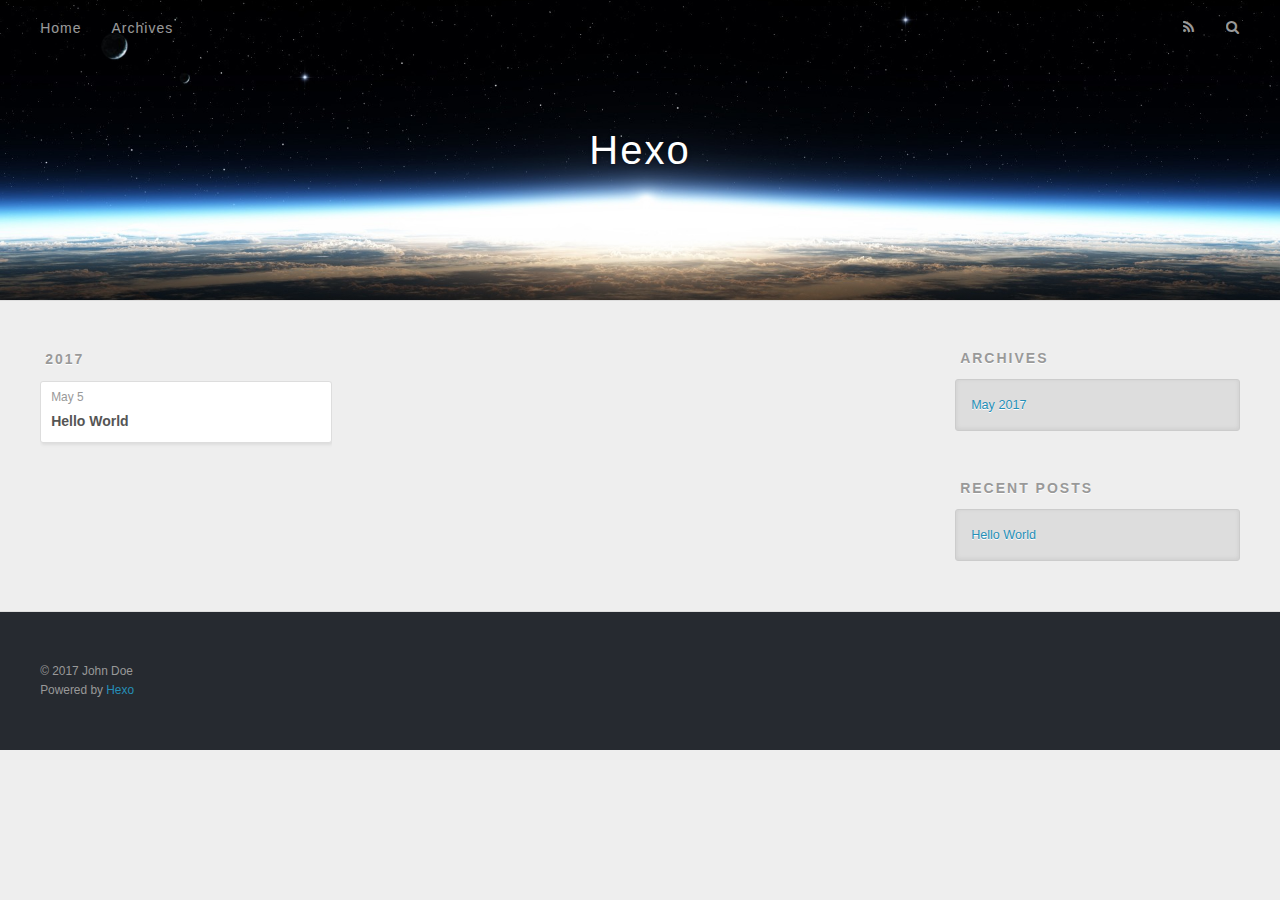
==== archives/index.html @ 01ec0626 "Site updated: 2017-05-05 10:59:33" ====
<!DOCTYPE html>
<html>
<head>
  <meta charset="utf-8">
  
  <title>Archives | Hexo</title>
  <meta name="viewport" content="width=device-width, initial-scale=1, maximum-scale=1">
  <meta property="og:type" content="website">
<meta property="og:title" content="Hexo">
<meta property="og:url" content="http://yoursite.com/archives/index.html">
<meta property="og:site_name" content="Hexo">
<meta name="twitter:card" content="summary">
<meta name="twitter:title" content="Hexo">
  
    <link rel="alternate" href="/atom.xml" title="Hexo" type="application/atom+xml">
  
  
    <link rel="icon" href="/favicon.png">
  
  
    <link href="//fonts.googleapis.com/css?family=Source+Code+Pro" rel="stylesheet" type="text/css">
  
  <link rel="stylesheet" href="/css/style.css">
  

</head>

<body>
  <div id="container">
    <div id="wrap">
      <header id="header">
  <div id="banner"></div>
  <div id="header-outer" class="outer">
    <div id="header-title" class="inner">
      <h1 id="logo-wrap">
        <a href="/" id="logo">Hexo</a>
      </h1>
      
    </div>
    <div id="header-inner" class="inner">
      <nav id="main-nav">
        <a id="main-nav-toggle" class="nav-icon"></a>
        
          <a class="main-nav-link" href="/">Home</a>
        
          <a class="main-nav-link" href="/archives">Archives</a>
        
      </nav>
      <nav id="sub-nav">
        
          <a id="nav-rss-link" class="nav-icon" href="/atom.xml" title="RSS Feed"></a>
        
        <a id="nav-search-btn" class="nav-icon" title="Search"></a>
      </nav>
      <div id="search-form-wrap">
        <form action="//google.com/search" method="get" accept-charset="UTF-8" class="search-form"><input type="search" name="q" class="search-form-input" placeholder="Search"><button type="submit" class="search-form-submit">&#xF002;</button><input type="hidden" name="sitesearch" value="http://yoursite.com"></form>
      </div>
    </div>
  </div>
</header>
      <div class="outer">
        <section id="main">
  
  
    
    
      
      
      <section class="archives-wrap">
        <div class="archive-year-wrap">
          <a href="/archives/2017" class="archive-year">2017</a>
        </div>
        <div class="archives">
    
    <article class="archive-article archive-type-post">
  <div class="archive-article-inner">
    <header class="archive-article-header">
      <a href="/2017/05/05/hello-world/" class="archive-article-date">
  <time datetime="2017-05-05T02:24:03.455Z" itemprop="datePublished">May 5</time>
</a>
      
  
    <h1 itemprop="name">
      <a class="archive-article-title" href="/2017/05/05/hello-world/">Hello World</a>
    </h1>
  

    </header>
  </div>
</article>
  
  
    </div></section>
  

</section>
        
          <aside id="sidebar">
  
    

  
    

  
    
  
    
  <div class="widget-wrap">
    <h3 class="widget-title">Archives</h3>
    <div class="widget">
      <ul class="archive-list"><li class="archive-list-item"><a class="archive-list-link" href="/archives/2017/05/">May 2017</a></li></ul>
    </div>
  </div>


  
    
  <div class="widget-wrap">
    <h3 class="widget-title">Recent Posts</h3>
    <div class="widget">
      <ul>
        
          <li>
            <a href="/2017/05/05/hello-world/">Hello World</a>
          </li>
        
      </ul>
    </div>
  </div>

  
</aside>
        
      </div>
      <footer id="footer">
  
  <div class="outer">
    <div id="footer-info" class="inner">
      &copy; 2017 John Doe<br>
      Powered by <a href="http://hexo.io/" target="_blank">Hexo</a>
    </div>
  </div>
</footer>
    </div>
    <nav id="mobile-nav">
  
    <a href="/" class="mobile-nav-link">Home</a>
  
    <a href="/archives" class="mobile-nav-link">Archives</a>
  
</nav>
    

<script src="//ajax.googleapis.com/ajax/libs/jquery/2.0.3/jquery.min.js"></script>


  <link rel="stylesheet" href="/fancybox/jquery.fancybox.css">
  <script src="/fancybox/jquery.fancybox.pack.js"></script>


<script src="/js/script.js"></script>

  </div>
</body>
</html>
---- css/style.css ----
body {
  width: 100%;
}
body:before,
body:after {
  content: "";
  display: table;
}
body:after {
  clear: both;
}
html,
body,
div,
span,
applet,
object,
iframe,
h1,
h2,
h3,
h4,
h5,
h6,
p,
blockquote,
pre,
a,
abbr,
acronym,
address,
big,
cite,
code,
del,
dfn,
em,
img,
ins,
kbd,
q,
s,
samp,
small,
strike,
strong,
sub,
sup,
tt,
var,
dl,
dt,
dd,
ol,
ul,
li,
fieldset,
form,
label,
legend,
table,
caption,
tbody,
tfoot,
thead,
tr,
th,
td {
  margin: 0;
  padding: 0;
  border: 0;
  outline: 0;
  font-weight: inherit;
  font-style: inherit;
  font-family: inherit;
  font-size: 100%;
  vertical-align: baseline;
}
body {
  line-height: 1;
  color: #000;
  background: #fff;
}
ol,
ul {
  list-style: none;
}
table {
  border-collapse: separate;
  border-spacing: 0;
  vertical-align: middle;
}
caption,
th,
td {
  text-align: left;
  font-weight: normal;
  vertical-align: middle;
}
a img {
  border: none;
}
input,
button {
  margin: 0;
  padding: 0;
}
input::-moz-focus-inner,
button::-moz-focus-inner {
  border: 0;
  padding: 0;
}
@font-face {
  font-family: FontAwesome;
  font-style: normal;
  font-weight: normal;
  src: url("fonts/fontawesome-webfont.eot?v=#4.0.3");
  src: url("fonts/fontawesome-webfont.eot?#iefix&v=#4.0.3") format("embedded-opentype"), url("fonts/fontawesome-webfont.woff?v=#4.0.3") format("woff"), url("fonts/fontawesome-webfont.ttf?v=#4.0.3") format("truetype"), url("fonts/fontawesome-webfont.svg#fontawesomeregular?v=#4.0.3") format("svg");
}
html,
body,
#container {
  height: 100%;
}
body {
  background: #eee;
  font: 14px "Helvetica Neue", Helvetica, Arial, sans-serif;
  -webkit-text-size-adjust: 100%;
}
.outer {
  max-width: 1220px;
  margin: 0 auto;
  padding: 0 20px;
}
.outer:before,
.outer:after {
  content: "";
  display: table;
}
.outer:after {
  clear: both;
}
.inner {
  display: inline;
  float: left;
  width: 98.33333333333333%;
  margin: 0 0.833333333333333%;
}
.left,
.alignleft {
  float: left;
}
.right,
.alignright {
  float: right;
}
.clear {
  clear: both;
}
#container {
  position: relative;
}
.mobile-nav-on {
  overflow: hidden;
}
#wrap {
  height: 100%;
  width: 100%;
  position: absolute;
  top: 0;
  left: 0;
  -webkit-transition: 0.2s ease-out;
  -moz-transition: 0.2s ease-out;
  -ms-transition: 0.2s ease-out;
  transition: 0.2s ease-out;
  z-index: 1;
  background: #eee;
}
.mobile-nav-on #wrap {
  left: 280px;
}
@media screen and (min-width: 768px) {
  #main {
    display: inline;
    float: left;
    width: 73.33333333333333%;
    margin: 0 0.833333333333333%;
  }
}
.article-date,
.article-category-link,
.archive-year,
.widget-title {
  text-decoration: none;
  text-transform: uppercase;
  letter-spacing: 2px;
  color: #999;
  margin-bottom: 1em;
  margin-left: 5px;
  line-height: 1em;
  text-shadow: 0 1px #fff;
  font-weight: bold;
}
.article-inner,
.archive-article-inner {
  background: #fff;
  -webkit-box-shadow: 1px 2px 3px #ddd;
  box-shadow: 1px 2px 3px #ddd;
  border: 1px solid #ddd;
  border-radius: 3px;
}
.article-entry h1,
.widget h1 {
  font-size: 2em;
}
.article-entry h2,
.widget h2 {
  font-size: 1.5em;
}
.article-entry h3,
.widget h3 {
  font-size: 1.3em;
}
.article-entry h4,
.widget h4 {
  font-size: 1.2em;
}
.article-entry h5,
.widget h5 {
  font-size: 1em;
}
.article-entry h6,
.widget h6 {
  font-size: 1em;
  color: #999;
}
.article-entry hr,
.widget hr {
  border: 1px dashed #ddd;
}
.article-entry strong,
.widget strong {
  font-weight: bold;
}
.article-entry em,
.widget em,
.article-entry cite,
.widget cite {
  font-style: italic;
}
.article-entry sup,
.widget sup,
.article-entry sub,
.widget sub {
  font-size: 0.75em;
  line-height: 0;
  position: relative;
  vertical-align: baseline;
}
.article-entry sup,
.widget sup {
  top: -0.5em;
}
.article-entry sub,
.widget sub {
  bottom: -0.2em;
}
.article-entry small,
.widget small {
  font-size: 0.85em;
}
.article-entry acronym,
.widget acronym,
.article-entry abbr,
.widget abbr {
  border-bottom: 1px dotted;
}
.article-entry ul,
.widget ul,
.article-entry ol,
.widget ol,
.article-entry dl,
.widget dl {
  margin: 0 20px;
  line-height: 1.6em;
}
.article-entry ul ul,
.widget ul ul,
.article-entry ol ul,
.widget ol ul,
.article-entry ul ol,
.widget ul ol,
.article-entry ol ol,
.widget ol ol {
  margin-top: 0;
  margin-bottom: 0;
}
.article-entry ul,
.widget ul {
  list-style: disc;
}
.article-entry ol,
.widget ol {
  list-style: decimal;
}
.article-entry dt,
.widget dt {
  font-weight: bold;
}
#header {
  height: 300px;
  position: relative;
  border-bottom: 1px solid #ddd;
}
#header:before,
#header:after {
  content: "";
  position: absolute;
  left: 0;
  right: 0;
  height: 40px;
}
#header:before {
  top: 0;
  background: -webkit-linear-gradient(rgba(0,0,0,0.2), transparent);
  background: -moz-linear-gradient(rgba(0,0,0,0.2), transparent);
  background: -ms-linear-gradient(rgba(0,0,0,0.2), transparent);
  background: linear-gradient(rgba(0,0,0,0.2), transparent);
}
#header:after {
  bottom: 0;
  background: -webkit-linear-gradient(transparent, rgba(0,0,0,0.2));
  background: -moz-linear-gradient(transparent, rgba(0,0,0,0.2));
  background: -ms-linear-gradient(transparent, rgba(0,0,0,0.2));
  background: linear-gradient(transparent, rgba(0,0,0,0.2));
}
#header-outer {
  height: 100%;
  position: relative;
}
#header-inner {
  position: relative;
  overflow: hidden;
}
#banner {
  position: absolute;
  top: 0;
  left: 0;
  width: 100%;
  height: 100%;
  background: url("images/banner.jpg") center #000;
  -webkit-background-size: cover;
  -moz-background-size: cover;
  background-size: cover;
  z-index: -1;
}
#header-title {
  text-align: center;
  height: 40px;
  position: absolute;
  top: 50%;
  left: 0;
  margin-top: -20px;
}
#logo,
#subtitle {
  text-decoration: none;
  color: #fff;
  font-weight: 300;
  text-shadow: 0 1px 4px rgba(0,0,0,0.3);
}
#logo {
  font-size: 40px;
  line-height: 40px;
  letter-spacing: 2px;
}
#subtitle {
  font-size: 16px;
  line-height: 16px;
  letter-spacing: 1px;
}
#subtitle-wrap {
  margin-top: 16px;
}
#main-nav {
  float: left;
  margin-left: -15px;
}
.nav-icon,
.main-nav-link {
  float: left;
  color: #fff;
  opacity: 0.6;
  text-decoration: none;
  text-shadow: 0 1px rgba(0,0,0,0.2);
  -webkit-transition: opacity 0.2s;
  -moz-transition: opacity 0.2s;
  -ms-transition: opacity 0.2s;
  transition: opacity 0.2s;
  display: block;
  padding: 20px 15px;
}
.nav-icon:hover,
.main-nav-link:hover {
  opacity: 1;
}
.nav-icon {
  font-family: FontAwesome;
  text-align: center;
  font-size: 14px;
  width: 14px;
  height: 14px;
  padding: 20px 15px;
  position: relative;
  cursor: pointer;
}
.main-nav-link {
  font-weight: 300;
  letter-spacing: 1px;
}
@media screen and (max-width: 479px) {
  .main-nav-link {
    display: none;
  }
}
#main-nav-toggle {
  display: none;
}
#main-nav-toggle:before {
  content: "\f0c9";
}
@media screen and (max-width: 479px) {
  #main-nav-toggle {
    display: block;
  }
}
#sub-nav {
  float: right;
  margin-right: -15px;
}
#nav-rss-link:before {
  content: "\f09e";
}
#nav-search-btn:before {
  content: "\f002";
}
#search-form-wrap {
  position: absolute;
  top: 15px;
  width: 150px;
  height: 30px;
  right: -150px;
  opacity: 0;
  -webkit-transition: 0.2s ease-out;
  -moz-transition: 0.2s ease-out;
  -ms-transition: 0.2s ease-out;
  transition: 0.2s ease-out;
}
#search-form-wrap.on {
  opacity: 1;
  right: 0;
}
@media screen and (max-width: 479px) {
  #search-form-wrap {
    width: 100%;
    right: -100%;
  }
}
.search-form {
  position: absolute;
  top: 0;
  left: 0;
  right: 0;
  background: #fff;
  padding: 5px 15px;
  border-radius: 15px;
  -webkit-box-shadow: 0 0 10px rgba(0,0,0,0.3);
  box-shadow: 0 0 10px rgba(0,0,0,0.3);
}
.search-form-input {
  border: none;
  background: none;
  color: #555;
  width: 100%;
  font: 13px "Helvetica Neue", Helvetica, Arial, sans-serif;
  outline: none;
}
.search-form-input::-webkit-search-results-decoration,
.search-form-input::-webkit-search-cancel-button {
  -webkit-appearance: none;
}
.search-form-submit {
  position: absolute;
  top: 50%;
  right: 10px;
  margin-top: -7px;
  font: 13px FontAwesome;
  border: none;
  background: none;
  color: #bbb;
  cursor: pointer;
}
.search-form-submit:hover,
.search-form-submit:focus {
  color: #777;
}
.article {
  margin: 50px 0;
}
.article-inner {
  overflow: hidden;
}
.article-meta:before,
.article-meta:after {
  content: "";
  display: table;
}
.article-meta:after {
  clear: both;
}
.article-date {
  float: left;
}
.article-category {
  float: left;
  line-height: 1em;
  color: #ccc;
  text-shadow: 0 1px #fff;
  margin-left: 8px;
}
.article-category:before {
  content: "\2022";
}
.article-category-link {
  margin: 0 12px 1em;
}
.article-header {
  padding: 20px 20px 0;
}
.article-title {
  text-decoration: none;
  font-size: 2em;
  font-weight: bold;
  color: #555;
  line-height: 1.1em;
  -webkit-transition: color 0.2s;
  -moz-transition: color 0.2s;
  -ms-transition: color 0.2s;
  transition: color 0.2s;
}
a.article-title:hover {
  color: #258fb8;
}
.article-entry {
  color: #555;
  padding: 0 20px;
}
.article-entry:before,
.article-entry:after {
  content: "";
  display: table;
}
.article-entry:after {
  clear: both;
}
.article-entry p,
.article-entry table {
  line-height: 1.6em;
  margin: 1.6em 0;
}
.article-entry h1,
.article-entry h2,
.article-entry h3,
.article-entry h4,
.article-entry h5,
.article-entry h6 {
  font-weight: bold;
}
.article-entry h1,
.article-entry h2,
.article-entry h3,
.article-entry h4,
.article-entry h5,
.article-entry h6 {
  line-height: 1.1em;
  margin: 1.1em 0;
}
.article-entry a {
  color: #258fb8;
  text-decoration: none;
}
.article-entry a:hover {
  text-decoration: underline;
}
.article-entry ul,
.article-entry ol,
.article-entry dl {
  margin-top: 1.6em;
  margin-bottom: 1.6em;
}
.article-entry img,
.article-entry video {
  max-width: 100%;
  height: auto;
  display: block;
  margin: auto;
}
.article-entry iframe {
  border: none;
}
.article-entry table {
  width: 100%;
  border-collapse: collapse;
  border-spacing: 0;
}
.article-entry th {
  font-weight: bold;
  border-bottom: 3px solid #ddd;
  padding-bottom: 0.5em;
}
.article-entry td {
  border-bottom: 1px solid #ddd;
  padding: 10px 0;
}
.article-entry blockquote {
  font-family: Georgia, "Times New Roman", serif;
  font-size: 1.4em;
  margin: 1.6em 20px;
  text-align: center;
}
.article-entry blockquote footer {
  font-size: 14px;
  margin: 1.6em 0;
  font-family: "Helvetica Neue", Helvetica, Arial, sans-serif;
}
.article-entry blockquote footer cite:before {
  content: "—";
  padding: 0 0.5em;
}
.article-entry .pullquote {
  text-align: left;
  width: 45%;
  margin: 0;
}
.article-entry .pullquote.left {
  margin-left: 0.5em;
  margin-right: 1em;
}
.article-entry .pullquote.right {
  margin-right: 0.5em;
  margin-left: 1em;
}
.article-entry .caption {
  color: #999;
  display: block;
  font-size: 0.9em;
  margin-top: 0.5em;
  position: relative;
  text-align: center;
}
.article-entry .video-container {
  position: relative;
  padding-top: 56.25%;
  height: 0;
  overflow: hidden;
}
.article-entry .video-container iframe,
.article-entry .video-container object,
.article-entry .video-container embed {
  position: absolute;
  top: 0;
  left: 0;
  width: 100%;
  height: 100%;
  margin-top: 0;
}
.article-more-link a {
  display: inline-block;
  line-height: 1em;
  padding: 6px 15px;
  border-radius: 15px;
  background: #eee;
  color: #999;
  text-shadow: 0 1px #fff;
  text-decoration: none;
}
.article-more-link a:hover {
  background: #258fb8;
  color: #fff;
  text-decoration: none;
  text-shadow: 0 1px #1e7293;
}
.article-footer {
  font-size: 0.85em;
  line-height: 1.6em;
  border-top: 1px solid #ddd;
  padding-top: 1.6em;
  margin: 0 20px 20px;
}
.article-footer:before,
.article-footer:after {
  content: "";
  display: table;
}
.article-footer:after {
  clear: both;
}
.article-footer a {
  color: #999;
  text-decoration: none;
}
.article-footer a:hover {
  color: #555;
}
.article-tag-list-item {
  float: left;
  margin-right: 10px;
}
.article-tag-list-link:before {
  content: "#";
}
.article-comment-link {
  float: right;
}
.article-comment-link:before {
  content: "\f075";
  font-family: FontAwesome;
  padding-right: 8px;
}
.article-share-link {
  cursor: pointer;
  float: right;
  margin-left: 20px;
}
.article-share-link:before {
  content: "\f064";
  font-family: FontAwesome;
  padding-right: 6px;
}
#article-nav {
  position: relative;
}
#article-nav:before,
#article-nav:after {
  content: "";
  display: table;
}
#article-nav:after {
  clear: both;
}
@media screen and (min-width: 768px) {
  #article-nav {
    margin: 50px 0;
  }
  #article-nav:before {
    width: 8px;
    height: 8px;
    position: absolute;
    top: 50%;
    left: 50%;
    margin-top: -4px;
    margin-left: -4px;
    content: "";
    border-radius: 50%;
    background: #ddd;
    -webkit-box-shadow: 0 1px 2px #fff;
    box-shadow: 0 1px 2px #fff;
  }
}
.article-nav-link-wrap {
  text-decoration: none;
  text-shadow: 0 1px #fff;
  color: #999;
  -webkit-box-sizing: border-box;
  -moz-box-sizing: border-box;
  box-sizing: border-box;
  margin-top: 50px;
  text-align: center;
  display: block;
}
.article-nav-link-wrap:hover {
  color: #555;
}
@media screen and (min-width: 768px) {
  .article-nav-link-wrap {
    width: 50%;
    margin-top: 0;
  }
}
@media screen and (min-width: 768px) {
  #article-nav-newer {
    float: left;
    text-align: right;
    padding-right: 20px;
  }
}
@media screen and (min-width: 768px) {
  #article-nav-older {
    float: right;
    text-align: left;
    padding-left: 20px;
  }
}
.article-nav-caption {
  text-transform: uppercase;
  letter-spacing: 2px;
  color: #ddd;
  line-height: 1em;
  font-weight: bold;
}
#article-nav-newer .article-nav-caption {
  margin-right: -2px;
}
.article-nav-title {
  font-size: 0.85em;
  line-height: 1.6em;
  margin-top: 0.5em;
}
.article-share-box {
  position: absolute;
  display: none;
  background: #fff;
  -webkit-box-shadow: 1px 2px 10px rgba(0,0,0,0.2);
  box-shadow: 1px 2px 10px rgba(0,0,0,0.2);
  border-radius: 3px;
  margin-left: -145px;
  overflow: hidden;
  z-index: 1;
}
.article-share-box.on {
  display: block;
}
.article-share-input {
  width: 100%;
  background: none;
  -webkit-box-sizing: border-box;
  -moz-box-sizing: border-box;
  box-sizing: border-box;
  font: 14px "Helvetica Neue", Helvetica, Arial, sans-serif;
  padding: 0 15px;
  color: #555;
  outline: none;
  border: 1px solid #ddd;
  border-radius: 3px 3px 0 0;
  height: 36px;
  line-height: 36px;
}
.article-share-links {
  background: #eee;
}
.article-share-links:before,
.article-share-links:after {
  content: "";
  display: table;
}
.article-share-links:after {
  clear: both;
}
.article-share-twitter,
.article-share-facebook,
.article-share-pinterest,
.article-share-google {
  width: 50px;
  height: 36px;
  display: block;
  float: left;
  position: relative;
  color: #999;
  text-shadow: 0 1px #fff;
}
.article-share-twitter:before,
.article-share-facebook:before,
.article-share-pinterest:before,
.article-share-google:before {
  font-size: 20px;
  font-family: FontAwesome;
  width: 20px;
  height: 20px;
  position: absolute;
  top: 50%;
  left: 50%;
  margin-top: -10px;
  margin-left: -10px;
  text-align: center;
}
.article-share-twitter:hover,
.article-share-facebook:hover,
.article-share-pinterest:hover,
.article-share-google:hover {
  color: #fff;
}
.article-share-twitter:before {
  content: "\f099";
}
.article-share-twitter:hover {
  background: #00aced;
  text-shadow: 0 1px #008abe;
}
.article-share-facebook:before {
  content: "\f09a";
}
.article-share-facebook:hover {
  background: #3b5998;
  text-shadow: 0 1px #2f477a;
}
.article-share-pinterest:before {
  content: "\f0d2";
}
.article-share-pinterest:hover {
  background: #cb2027;
  text-shadow: 0 1px #a21a1f;
}
.article-share-google:before {
  content: "\f0d5";
}
.article-share-google:hover {
  background: #dd4b39;
  text-shadow: 0 1px #be3221;
}
.article-gallery {
  background: #000;
  position: relative;
}
.article-gallery-photos {
  position: relative;
  overflow: hidden;
}
.article-gallery-img {
  display: none;
  max-width: 100%;
}
.article-gallery-img:first-child {
  display: block;
}
.article-gallery-img.loaded {
  position: absolute;
  display: block;
}
.article-gallery-img img {
  display: block;
  max-width: 100%;
  margin: 0 auto;
}
#comments {
  background: #fff;
  -webkit-box-shadow: 1px 2px 3px #ddd;
  box-shadow: 1px 2px 3px #ddd;
  padding: 20px;
  border: 1px solid #ddd;
  border-radius: 3px;
  margin: 50px 0;
}
#comments a {
  color: #258fb8;
}
.archives-wrap {
  margin: 50px 0;
}
.archives:before,
.archives:after {
  content: "";
  display: table;
}
.archives:after {
  clear: both;
}
.archive-year-wrap {
  margin-bottom: 1em;
}
.archives {
  -webkit-column-gap: 10px;
  -moz-column-gap: 10px;
  column-gap: 10px;
}
@media screen and (min-width: 480px) and (max-width: 767px) {
  .archives {
    -webkit-column-count: 2;
    -moz-column-count: 2;
    column-count: 2;
  }
}
@media screen and (min-width: 768px) {
  .archives {
    -webkit-column-count: 3;
    -moz-column-count: 3;
    column-count: 3;
  }
}
.archive-article {
  -webkit-column-break-inside: avoid;
  page-break-inside: avoid;
  overflow: hidden;
  break-inside: avoid-column;
}
.archive-article-inner {
  padding: 10px;
  margin-bottom: 15px;
}
.archive-article-title {
  text-decoration: none;
  font-weight: bold;
  color: #555;
  -webkit-transition: color 0.2s;
  -moz-transition: color 0.2s;
  -ms-transition: color 0.2s;
  transition: color 0.2s;
  line-height: 1.6em;
}
.archive-article-title:hover {
  color: #258fb8;
}
.archive-article-footer {
  margin-top: 1em;
}
.archive-article-date {
  color: #999;
  text-decoration: none;
  font-size: 0.85em;
  line-height: 1em;
  margin-bottom: 0.5em;
  display: block;
}
#page-nav {
  margin: 50px auto;
  background: #fff;
  -webkit-box-shadow: 1px 2px 3px #ddd;
  box-shadow: 1px 2px 3px #ddd;
  border: 1px solid #ddd;
  border-radius: 3px;
  text-align: center;
  color: #999;
  overflow: hidden;
}
#page-nav:before,
#page-nav:after {
  content: "";
  display: table;
}
#page-nav:after {
  clear: both;
}
#page-nav a,
#page-nav span {
  padding: 10px 20px;
  line-height: 1;
  height: 2ex;
}
#page-nav a {
  color: #999;
  text-decoration: none;
}
#page-nav a:hover {
  background: #999;
  color: #fff;
}
#page-nav .prev {
  float: left;
}
#page-nav .next {
  float: right;
}
#page-nav .page-number {
  display: inline-block;
}
@media screen and (max-width: 479px) {
  #page-nav .page-number {
    display: none;
  }
}
#page-nav .current {
  color: #555;
  font-weight: bold;
}
#page-nav .space {
  color: #ddd;
}
#footer {
  background: #262a30;
  padding: 50px 0;
  border-top: 1px solid #ddd;
  color: #999;
}
#footer a {
  color: #258fb8;
  text-decoration: none;
}
#footer a:hover {
  text-decoration: underline;
}
#footer-info {
  line-height: 1.6em;
  font-size: 0.85em;
}
.article-entry pre,
.article-entry .highlight {
  background: #2d2d2d;
  margin: 0 -20px;
  padding: 15px 20px;
  border-style: solid;
  border-color: #ddd;
  border-width: 1px 0;
  overflow: auto;
  color: #ccc;
  line-height: 22.400000000000002px;
}
.article-entry .highlight .gutter pre,
.article-entry .gist .gist-file .gist-data .line-numbers {
  color: #666;
  font-size: 0.85em;
}
.article-entry pre,
.article-entry code {
  font-family: "Source Code Pro", Consolas, Monaco, Menlo, Consolas, monospace;
}
.article-entry code {
  background: #eee;
  text-shadow: 0 1px #fff;
  padding: 0 0.3em;
}
.article-entry pre code {
  background: none;
  text-shadow: none;
  padding: 0;
}
.article-entry .highlight pre {
  border: none;
  margin: 0;
  padding: 0;
}
.article-entry .highlight table {
  margin: 0;
  width: auto;
}
.article-entry .highlight td {
  border: none;
  padding: 0;
}
.article-entry .highlight figcaption {
  font-size: 0.85em;
  color: #999;
  line-height: 1em;
  margin-bottom: 1em;
}
.article-entry .highlight figcaption:before,
.article-entry .highlight figcaption:after {
  content: "";
  display: table;
}
.article-entry .highlight figcaption:after {
  clear: both;
}
.article-entry .highlight figcaption a {
  float: right;
}
.article-entry .highlight .gutter pre {
  text-align: right;
  padding-right: 20px;
}
.article-entry .highlight .line {
  height: 22.400000000000002px;
}
.article-entry .highlight .line.marked {
  background: #515151;
}
.article-entry .gist {
  margin: 0 -20px;
  border-style: solid;
  border-color: #ddd;
  border-width: 1px 0;
  background: #2d2d2d;
  padding: 15px 20px 15px 0;
}
.article-entry .gist .gist-file {
  border: none;
  font-family: "Source Code Pro", Consolas, Monaco, Menlo, Consolas, monospace;
  margin: 0;
}
.article-entry .gist .gist-file .gist-data {
  background: none;
  border: none;
}
.article-entry .gist .gist-file .gist-data .line-numbers {
  background: none;
  border: none;
  padding: 0 20px 0 0;
}
.article-entry .gist .gist-file .gist-data .line-data {
  padding: 0 !important;
}
.article-entry .gist .gist-file .highlight {
  margin: 0;
  padding: 0;
  border: none;
}
.article-entry .gist .gist-file .gist-meta {
  background: #2d2d2d;
  color: #999;
  font: 0.85em "Helvetica Neue", Helvetica, Arial, sans-serif;
  text-shadow: 0 0;
  padding: 0;
  margin-top: 1em;
  margin-left: 20px;
}
.article-entry .gist .gist-file .gist-meta a {
  color: #258fb8;
  font-weight: normal;
}
.article-entry .gist .gist-file .gist-meta a:hover {
  text-decoration: underline;
}
pre .comment,
pre .title {
  color: #999;
}
pre .variable,
pre .attribute,
pre .tag,
pre .regexp,
pre .ruby .constant,
pre .xml .tag .title,
pre .xml .pi,
pre .xml .doctype,
pre .html .doctype,
pre .css .id,
pre .css .class,
pre .css .pseudo {
  color: #f2777a;
}
pre .number,
pre .preprocessor,
pre .built_in,
pre .literal,
pre .params,
pre .constant {
  color: #f99157;
}
pre .class,
pre .ruby .class .title,
pre .css .rules .attribute {
  color: #9c9;
}
pre .string,
pre .value,
pre .inheritance,
pre .header,
pre .ruby .symbol,
pre .xml .cdata {
  color: #9c9;
}
pre .css .hexcolor {
  color: #6cc;
}
pre .function,
pre .python .decorator,
pre .python .title,
pre .ruby .function .title,
pre .ruby .title .keyword,
pre .perl .sub,
pre .javascript .title,
pre .coffeescript .title {
  color: #69c;
}
pre .keyword,
pre .javascript .function {
  color: #c9c;
}
@media screen and (max-width: 479px) {
  #mobile-nav {
    position: absolute;
    top: 0;
    left: 0;
    width: 280px;
    height: 100%;
    background: #191919;
    border-right: 1px solid #fff;
  }
}
@media screen and (max-width: 479px) {
  .mobile-nav-link {
    display: block;
    color: #999;
    text-decoration: none;
    padding: 15px 20px;
    font-weight: bold;
  }
  .mobile-nav-link:hover {
    color: #fff;
  }
}
@media screen and (min-width: 768px) {
  #sidebar {
    display: inline;
    float: left;
    width: 23.333333333333332%;
    margin: 0 0.833333333333333%;
  }
}
.widget-wrap {
  margin: 50px 0;
}
.widget {
  color: #777;
  text-shadow: 0 1px #fff;
  background: #ddd;
  -webkit-box-shadow: 0 -1px 4px #ccc inset;
  box-shadow: 0 -1px 4px #ccc inset;
  border: 1px solid #ccc;
  padding: 15px;
  border-radius: 3px;
}
.widget a {
  color: #258fb8;
  text-decoration: none;
}
.widget a:hover {
  text-decoration: underline;
}
.widget ul ul,
.widget ol ul,
.widget dl ul,
.widget ul ol,
.widget ol ol,
.widget dl ol,
.widget ul dl,
.widget ol dl,
.widget dl dl {
  margin-left: 15px;
  list-style: disc;
}
.widget {
  line-height: 1.6em;
  word-wrap: break-word;
  font-size: 0.9em;
}
.widget ul,
.widget ol {
  list-style: none;
  margin: 0;
}
.widget ul ul,
.widget ol ul,
.widget ul ol,
.widget ol ol {
  margin: 0 20px;
}
.widget ul ul,
.widget ol ul {
  list-style: disc;
}
.widget ul ol,
.widget ol ol {
  list-style: decimal;
}
.category-list-count,
.tag-list-count,
.archive-list-count {
  padding-left: 5px;
  color: #999;
  font-size: 0.85em;
}
.category-list-count:before,
.tag-list-count:before,
.archive-list-count:before {
  content: "(";
}
.category-list-count:after,
.tag-list-count:after,
.archive-list-count:after {
  content: ")";
}
.tagcloud a {
  margin-right: 5px;
  display: inline-block;
}
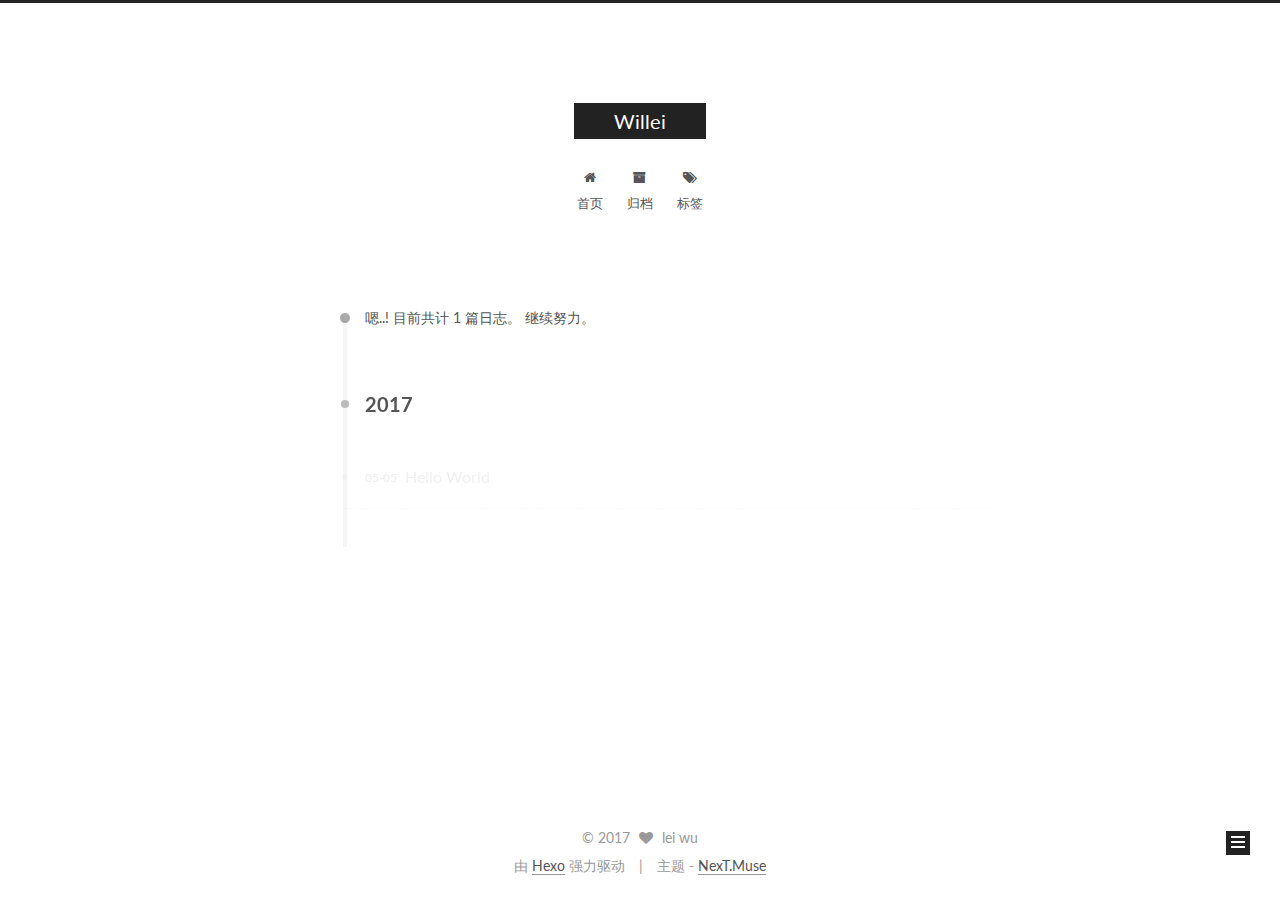
==== commit 565b802c: "Site updated: 2017-05-05 13:40:32" ====
--- a/archives/index.html
+++ b/archives/index.html
@@ -1,166 +1,549 @@
-<!DOCTYPE html>
-<html>
+<!doctype html>
+
+
+
+  
+
+
+<html class="theme-next muse use-motion" lang="zh-Hans">
 <head>
-  <meta charset="utf-8">
-  
-  <title>Archives | Hexo</title>
-  <meta name="viewport" content="width=device-width, initial-scale=1, maximum-scale=1">
-  <meta property="og:type" content="website">
-<meta property="og:title" content="Hexo">
-<meta property="og:url" content="http://yoursite.com/archives/index.html">
-<meta property="og:site_name" content="Hexo">
+  <meta charset="UTF-8"/>
+<meta http-equiv="X-UA-Compatible" content="IE=edge" />
+<meta name="viewport" content="width=device-width, initial-scale=1, maximum-scale=1"/>
+
+
+
+
+
+
+<meta http-equiv="Cache-Control" content="no-transform" />
+<meta http-equiv="Cache-Control" content="no-siteapp" />
+
+
+
+
+
+
+
+
+
+
+
+
+
+
+
+  
+  
+  <link href="/lib/fancybox/source/jquery.fancybox.css?v=2.1.5" rel="stylesheet" type="text/css" />
+
+
+
+
+  
+  
+  
+  
+
+  
+    
+    
+  
+
+  
+
+  
+
+  
+
+  
+
+  
+    
+    
+    <link href="//fonts.googleapis.com/css?family=Lato:300,300italic,400,400italic,700,700italic&subset=latin,latin-ext" rel="stylesheet" type="text/css">
+  
+
+
+
+
+
+
+<link href="/lib/font-awesome/css/font-awesome.min.css?v=4.6.2" rel="stylesheet" type="text/css" />
+
+<link href="/css/main.css?v=5.1.1" rel="stylesheet" type="text/css" />
+
+
+  <meta name="keywords" content="Hexo, NexT" />
+
+
+
+
+
+
+
+
+  <link rel="shortcut icon" type="image/x-icon" href="/favicon.ico?v=5.1.1" />
+
+
+
+
+
+
+<meta property="og:type" content="website">
+<meta property="og:title" content="Willei">
+<meta property="og:url" content="https://willei.github.io/archives/index.html">
+<meta property="og:site_name" content="Willei">
 <meta name="twitter:card" content="summary">
-<meta name="twitter:title" content="Hexo">
-  
-    <link rel="alternate" href="/atom.xml" title="Hexo" type="application/atom+xml">
-  
-  
-    <link rel="icon" href="/favicon.png">
-  
-  
-    <link href="//fonts.googleapis.com/css?family=Source+Code+Pro" rel="stylesheet" type="text/css">
-  
-  <link rel="stylesheet" href="/css/style.css">
-  
-
+<meta name="twitter:title" content="Willei">
+
+
+
+<script type="text/javascript" id="hexo.configurations">
+  var NexT = window.NexT || {};
+  var CONFIG = {
+    root: '/',
+    scheme: 'Muse',
+    sidebar: {"position":"left","display":"post","offset":12,"offset_float":0,"b2t":false,"scrollpercent":false},
+    fancybox: true,
+    motion: true,
+    duoshuo: {
+      userId: '0',
+      author: '博主'
+    },
+    algolia: {
+      applicationID: '',
+      apiKey: '',
+      indexName: '',
+      hits: {"per_page":10},
+      labels: {"input_placeholder":"Search for Posts","hits_empty":"We didn't find any results for the search: ${query}","hits_stats":"${hits} results found in ${time} ms"}
+    }
+  };
+</script>
+
+
+
+  <link rel="canonical" href="https://willei.github.io/archives/"/>
+
+
+
+
+
+  <title>归档 | Willei</title>
 </head>
 
-<body>
-  <div id="container">
-    <div id="wrap">
-      <header id="header">
-  <div id="banner"></div>
-  <div id="header-outer" class="outer">
-    <div id="header-title" class="inner">
-      <h1 id="logo-wrap">
-        <a href="/" id="logo">Hexo</a>
-      </h1>
-      
+<body itemscope itemtype="http://schema.org/WebPage" lang="zh-Hans">
+
+  
+
+
+
+
+
+
+
+
+
+
+
+
+
+
+  
+  
+    
+  
+
+  <div class="container sidebar-position-left  page-archive  ">
+    <div class="headband"></div>
+
+    <header id="header" class="header" itemscope itemtype="http://schema.org/WPHeader">
+      <div class="header-inner"><div class="site-brand-wrapper">
+  <div class="site-meta ">
+    
+
+    <div class="custom-logo-site-title">
+      <a href="/"  class="brand" rel="start">
+        <span class="logo-line-before"><i></i></span>
+        <span class="site-title">Willei</span>
+        <span class="logo-line-after"><i></i></span>
+      </a>
     </div>
-    <div id="header-inner" class="inner">
-      <nav id="main-nav">
-        <a id="main-nav-toggle" class="nav-icon"></a>
-        
-          <a class="main-nav-link" href="/">Home</a>
-        
-          <a class="main-nav-link" href="/archives">Archives</a>
-        
-      </nav>
-      <nav id="sub-nav">
-        
-          <a id="nav-rss-link" class="nav-icon" href="/atom.xml" title="RSS Feed"></a>
-        
-        <a id="nav-search-btn" class="nav-icon" title="Search"></a>
-      </nav>
-      <div id="search-form-wrap">
-        <form action="//google.com/search" method="get" accept-charset="UTF-8" class="search-form"><input type="search" name="q" class="search-form-input" placeholder="Search"><button type="submit" class="search-form-submit">&#xF002;</button><input type="hidden" name="sitesearch" value="http://yoursite.com"></form>
+      
+        <p class="site-subtitle"></p>
+      
+  </div>
+
+  <div class="site-nav-toggle">
+    <button>
+      <span class="btn-bar"></span>
+      <span class="btn-bar"></span>
+      <span class="btn-bar"></span>
+    </button>
+  </div>
+</div>
+
+<nav class="site-nav">
+  
+
+  
+    <ul id="menu" class="menu">
+      
+        
+        <li class="menu-item menu-item-home">
+          <a href="/" rel="section">
+            
+              <i class="menu-item-icon fa fa-fw fa-home"></i> <br />
+            
+            首页
+          </a>
+        </li>
+      
+        
+        <li class="menu-item menu-item-archives">
+          <a href="/archives" rel="section">
+            
+              <i class="menu-item-icon fa fa-fw fa-archive"></i> <br />
+            
+            归档
+          </a>
+        </li>
+      
+        
+        <li class="menu-item menu-item-tags">
+          <a href="/tags" rel="section">
+            
+              <i class="menu-item-icon fa fa-fw fa-tags"></i> <br />
+            
+            标签
+          </a>
+        </li>
+      
+
+      
+    </ul>
+  
+
+  
+</nav>
+
+
+
+ </div>
+    </header>
+
+    <main id="main" class="main">
+      <div class="main-inner">
+        <div class="content-wrap">
+          <div id="content" class="content">
+            
+
+  <section id="posts" class="posts-collapse">
+    <span class="archive-move-on"></span>
+
+    <span class="archive-page-counter">
+      
+      
+      
+        
+      
+      嗯..! 目前共计 1 篇日志。 继续努力。
+    </span>
+
+    
+
+      
+      
+      
+
+      
+        
+        <div class="collection-title">
+          <h2 class="archive-year motion-element" id="archive-year-2017">2017</h2>
+        </div>
+      
+      
+
+      
+
+  <article class="post post-type-normal" itemscope itemtype="http://schema.org/Article">
+    <header class="post-header">
+
+      <h2 class="post-title">
+        
+            <a class="post-title-link" href="/2017/05/05/hello-world/" itemprop="url">
+              
+                <span itemprop="name">Hello World</span>
+              
+            </a>
+        
+      </h2>
+
+      <div class="post-meta">
+        <time class="post-time" itemprop="dateCreated"
+              datetime="2017-05-05T10:24:03+08:00"
+              content="2017-05-05" >
+          05-05
+        </time>
       </div>
+
+    </header>
+  </article>
+
+
+
+    
+
+  </section>
+
+  
+
+
+
+          </div>
+          
+
+
+          
+
+        </div>
+        
+          
+  
+  <div class="sidebar-toggle">
+    <div class="sidebar-toggle-line-wrap">
+      <span class="sidebar-toggle-line sidebar-toggle-line-first"></span>
+      <span class="sidebar-toggle-line sidebar-toggle-line-middle"></span>
+      <span class="sidebar-toggle-line sidebar-toggle-line-last"></span>
     </div>
   </div>
-</header>
-      <div class="outer">
-        <section id="main">
-  
-  
-    
-    
-      
-      
-      <section class="archives-wrap">
-        <div class="archive-year-wrap">
-          <a href="/archives/2017" class="archive-year">2017</a>
+
+  <aside id="sidebar" class="sidebar">
+    <div class="sidebar-inner">
+
+      
+
+      
+
+      <section class="site-overview sidebar-panel sidebar-panel-active">
+        <div class="site-author motion-element" itemprop="author" itemscope itemtype="http://schema.org/Person">
+          <img class="site-author-image" itemprop="image"
+               src="/images/avatar.gif"
+               alt="lei wu" />
+          <p class="site-author-name" itemprop="name">lei wu</p>
+           
+              <p class="site-description motion-element" itemprop="description"></p>
+          
         </div>
-        <div class="archives">
-    
-    <article class="archive-article archive-type-post">
-  <div class="archive-article-inner">
-    <header class="archive-article-header">
-      <a href="/2017/05/05/hello-world/" class="archive-article-date">
-  <time datetime="2017-05-05T02:24:03.455Z" itemprop="datePublished">May 5</time>
-</a>
-      
-  
-    <h1 itemprop="name">
-      <a class="archive-article-title" href="/2017/05/05/hello-world/">Hello World</a>
-    </h1>
-  
-
-    </header>
+        <nav class="site-state motion-element">
+
+          
+            <div class="site-state-item site-state-posts">
+              <a href="/archives">
+                <span class="site-state-item-count">1</span>
+                <span class="site-state-item-name">日志</span>
+              </a>
+            </div>
+          
+
+          
+
+          
+
+        </nav>
+
+        
+
+        <div class="links-of-author motion-element">
+          
+        </div>
+
+        
+        
+
+        
+        
+
+        
+
+
+      </section>
+
+      
+
+      
+
+    </div>
+  </aside>
+
+
+        
+      </div>
+    </main>
+
+    <footer id="footer" class="footer">
+      <div class="footer-inner">
+        <div class="copyright" >
+  
+  &copy; 
+  <span itemprop="copyrightYear">2017</span>
+  <span class="with-love">
+    <i class="fa fa-heart"></i>
+  </span>
+  <span class="author" itemprop="copyrightHolder">lei wu</span>
+</div>
+
+
+<div class="powered-by">
+  由 <a class="theme-link" href="https://hexo.io">Hexo</a> 强力驱动
+</div>
+
+<div class="theme-info">
+  主题 -
+  <a class="theme-link" href="https://github.com/iissnan/hexo-theme-next">
+    NexT.Muse
+  </a>
+</div>
+
+
+        
+
+        
+      </div>
+    </footer>
+
+    
+      <div class="back-to-top">
+        <i class="fa fa-arrow-up"></i>
+        
+      </div>
+    
+
   </div>
-</article>
-  
-  
-    </div></section>
-  
-
-</section>
-        
-          <aside id="sidebar">
-  
-    
-
-  
-    
-
-  
-    
-  
-    
-  <div class="widget-wrap">
-    <h3 class="widget-title">Archives</h3>
-    <div class="widget">
-      <ul class="archive-list"><li class="archive-list-item"><a class="archive-list-link" href="/archives/2017/05/">May 2017</a></li></ul>
-    </div>
-  </div>
-
-
-  
-    
-  <div class="widget-wrap">
-    <h3 class="widget-title">Recent Posts</h3>
-    <div class="widget">
-      <ul>
-        
-          <li>
-            <a href="/2017/05/05/hello-world/">Hello World</a>
-          </li>
-        
-      </ul>
-    </div>
-  </div>
-
-  
-</aside>
-        
-      </div>
-      <footer id="footer">
-  
-  <div class="outer">
-    <div id="footer-info" class="inner">
-      &copy; 2017 John Doe<br>
-      Powered by <a href="http://hexo.io/" target="_blank">Hexo</a>
-    </div>
-  </div>
-</footer>
-    </div>
-    <nav id="mobile-nav">
-  
-    <a href="/" class="mobile-nav-link">Home</a>
-  
-    <a href="/archives" class="mobile-nav-link">Archives</a>
-  
-</nav>
-    
-
-<script src="//ajax.googleapis.com/ajax/libs/jquery/2.0.3/jquery.min.js"></script>
-
-
-  <link rel="stylesheet" href="/fancybox/jquery.fancybox.css">
-  <script src="/fancybox/jquery.fancybox.pack.js"></script>
-
-
-<script src="/js/script.js"></script>
-
-  </div>
+
+  
+
+<script type="text/javascript">
+  if (Object.prototype.toString.call(window.Promise) !== '[object Function]') {
+    window.Promise = null;
+  }
+</script>
+
+
+
+
+
+
+
+
+
+  
+
+
+
+
+
+
+
+
+
+
+
+
+  
+  <script type="text/javascript" src="/lib/jquery/index.js?v=2.1.3"></script>
+
+  
+  <script type="text/javascript" src="/lib/fastclick/lib/fastclick.min.js?v=1.0.6"></script>
+
+  
+  <script type="text/javascript" src="/lib/jquery_lazyload/jquery.lazyload.js?v=1.9.7"></script>
+
+  
+  <script type="text/javascript" src="/lib/velocity/velocity.min.js?v=1.2.1"></script>
+
+  
+  <script type="text/javascript" src="/lib/velocity/velocity.ui.min.js?v=1.2.1"></script>
+
+  
+  <script type="text/javascript" src="/lib/fancybox/source/jquery.fancybox.pack.js?v=2.1.5"></script>
+
+
+  
+
+
+  <script type="text/javascript" src="/js/src/utils.js?v=5.1.1"></script>
+
+  <script type="text/javascript" src="/js/src/motion.js?v=5.1.1"></script>
+
+
+
+  
+  
+
+  
+  
+    <script type="text/javascript" id="motion.page.archive">
+      $('.archive-year').velocity('transition.slideLeftIn');
+    </script>
+  
+
+
+  
+
+
+  <script type="text/javascript" src="/js/src/bootstrap.js?v=5.1.1"></script>
+
+
+
+  
+
+
+  
+
+
+
+
+	
+
+
+
+
+
+  
+
+
+
+
+
+  
+
+
+
+
+
+  
+
+
+
+
+
+
+  
+
+
+
+
+
+  
+
+  
+
+  
+
+  
+
+  
+
 </body>
-</html>+</html>
--- a/css/main.css
+++ b/css/main.css
@@ -0,0 +1,2547 @@
+/* normalize.css v3.0.2 | MIT License | git.io/normalize */
+html {
+  font-family: sans-serif; /* 1 */
+  -ms-text-size-adjust: 100%; /* 2 */
+  -webkit-text-size-adjust: 100%; /* 2 */
+}
+body {
+  margin: 0;
+}
+article,
+aside,
+details,
+figcaption,
+figure,
+footer,
+header,
+hgroup,
+main,
+menu,
+nav,
+section,
+summary {
+  display: block;
+}
+audio,
+canvas,
+progress,
+video {
+  display: inline-block; /* 1 */
+  vertical-align: baseline; /* 2 */
+}
+audio:not([controls]) {
+  display: none;
+  height: 0;
+}
+[hidden],
+template {
+  display: none;
+}
+a {
+  background-color: transparent;
+}
+a:active,
+a:hover {
+  outline: 0;
+}
+abbr[title] {
+  border-bottom: 1px dotted;
+}
+b,
+strong {
+  font-weight: bold;
+}
+dfn {
+  font-style: italic;
+}
+h1 {
+  font-size: 2em;
+  margin: 0.67em 0;
+}
+mark {
+  background: #ff0;
+  color: #000;
+}
+small {
+  font-size: 80%;
+}
+sub,
+sup {
+  font-size: 75%;
+  line-height: 0;
+  position: relative;
+  vertical-align: baseline;
+}
+sup {
+  top: -0.5em;
+}
+sub {
+  bottom: -0.25em;
+}
+img {
+  border: 0;
+}
+svg:not(:root) {
+  overflow: hidden;
+}
+figure {
+  margin: 1em 40px;
+}
+hr {
+  -moz-box-sizing: content-box;
+  box-sizing: content-box;
+  height: 0;
+}
+pre {
+  overflow: auto;
+}
+code,
+kbd,
+pre,
+samp {
+  font-family: monospace, monospace;
+  font-size: 1em;
+}
+button,
+input,
+optgroup,
+select,
+textarea {
+  color: inherit; /* 1 */
+  font: inherit; /* 2 */
+  margin: 0; /* 3 */
+}
+button {
+  overflow: visible;
+}
+button,
+select {
+  text-transform: none;
+}
+button,
+html input[type="button"],
+input[type="reset"],
+input[type="submit"] {
+  -webkit-appearance: button; /* 2 */
+  cursor: pointer; /* 3 */
+}
+button[disabled],
+html input[disabled] {
+  cursor: default;
+}
+button::-moz-focus-inner,
+input::-moz-focus-inner {
+  border: 0;
+  padding: 0;
+}
+input {
+  line-height: normal;
+}
+input[type="checkbox"],
+input[type="radio"] {
+  box-sizing: border-box; /* 1 */
+  padding: 0; /* 2 */
+}
+input[type="number"]::-webkit-inner-spin-button,
+input[type="number"]::-webkit-outer-spin-button {
+  height: auto;
+}
+input[type="search"] {
+  -webkit-appearance: textfield; /* 1 */
+  -moz-box-sizing: content-box;
+  -webkit-box-sizing: content-box; /* 2 */
+  box-sizing: content-box;
+}
+input[type="search"]::-webkit-search-cancel-button,
+input[type="search"]::-webkit-search-decoration {
+  -webkit-appearance: none;
+}
+fieldset {
+  border: 1px solid #c0c0c0;
+  margin: 0 2px;
+  padding: 0.35em 0.625em 0.75em;
+}
+legend {
+  border: 0; /* 1 */
+  padding: 0; /* 2 */
+}
+textarea {
+  overflow: auto;
+}
+optgroup {
+  font-weight: bold;
+}
+table {
+  border-collapse: collapse;
+  border-spacing: 0;
+}
+td,
+th {
+  padding: 0;
+}
+::selection {
+  background: #262a30;
+  color: #fff;
+}
+body {
+  position: relative;
+  font-family: 'Lato', "PingFang SC", "Microsoft YaHei", sans-serif;
+  font-size: 14px;
+  line-height: 2;
+  color: #555;
+  background: #fff;
+}
+@media (max-width: 767px) {
+  body {
+    padding-right: 0 !important;
+  }
+}
+@media (min-width: 768px) and (max-width: 991px) {
+  body {
+    padding-right: 0 !important;
+  }
+}
+@media (min-width: 1600px) {
+  body {
+    font-size: 16px;
+  }
+}
+h1,
+h2,
+h3,
+h4,
+h5,
+h6 {
+  margin: 0;
+  padding: 0;
+  font-weight: bold;
+  line-height: 1.5;
+  font-family: 'Lato', "PingFang SC", "Microsoft YaHei", sans-serif;
+}
+h2,
+h3,
+h4,
+h5,
+h6 {
+  margin: 20px 0 15px;
+}
+h1 {
+  font-size: 22px;
+}
+@media (max-width: 767px) {
+  h1 {
+    font-size: 18px;
+  }
+}
+h2 {
+  font-size: 20px;
+}
+@media (max-width: 767px) {
+  h2 {
+    font-size: 16px;
+  }
+}
+h3 {
+  font-size: 18px;
+}
+@media (max-width: 767px) {
+  h3 {
+    font-size: 14px;
+  }
+}
+h4 {
+  font-size: 16px;
+}
+@media (max-width: 767px) {
+  h4 {
+    font-size: 12px;
+  }
+}
+h5 {
+  font-size: 14px;
+}
+@media (max-width: 767px) {
+  h5 {
+    font-size: 10px;
+  }
+}
+h6 {
+  font-size: 12px;
+}
+@media (max-width: 767px) {
+  h6 {
+    font-size: 8px;
+  }
+}
+p {
+  margin: 0 0 25px 0;
+}
+a {
+  color: #555;
+  text-decoration: none;
+  border-bottom: 1px solid #999;
+  word-wrap: break-word;
+}
+a:hover {
+  color: #222;
+  border-bottom-color: #222;
+}
+blockquote {
+  margin: 0;
+  padding: 0;
+}
+img {
+  display: block;
+  margin: auto;
+  max-width: 100%;
+  height: auto;
+}
+hr {
+  margin: 40px 0;
+  height: 3px;
+  border: none;
+  background-color: #ddd;
+  background-image: repeating-linear-gradient(-45deg, #fff, #fff 4px, transparent 4px, transparent 8px);
+}
+blockquote {
+  padding: 0 15px;
+  color: #666;
+  border-left: 4px solid #ddd;
+}
+blockquote cite::before {
+  content: "-";
+  padding: 0 5px;
+}
+dt {
+  font-weight: 700;
+}
+dd {
+  margin: 0;
+  padding: 0;
+}
+.text-left {
+  text-align: left;
+}
+.text-center {
+  text-align: center;
+}
+.text-right {
+  text-align: right;
+}
+.text-justify {
+  text-align: justify;
+}
+.text-nowrap {
+  white-space: nowrap;
+}
+.text-lowercase {
+  text-transform: lowercase;
+}
+.text-uppercase {
+  text-transform: uppercase;
+}
+.text-capitalize {
+  text-transform: capitalize;
+}
+.center-block {
+  display: block;
+  margin-left: auto;
+  margin-right: auto;
+}
+.clearfix:before,
+.clearfix:after {
+  content: " ";
+  display: table;
+}
+.clearfix:after {
+  clear: both;
+}
+.pullquote {
+  width: 45%;
+}
+.pullquote.left {
+  float: left;
+  margin-left: 5px;
+  margin-right: 10px;
+}
+.pullquote.right {
+  float: right;
+  margin-left: 10px;
+  margin-right: 5px;
+}
+.affix.affix.affix {
+  position: fixed;
+}
+.translation {
+  margin-top: -20px;
+  font-size: 14px;
+  color: #999;
+}
+.scrollbar-measure {
+  width: 100px;
+  height: 100px;
+  overflow: scroll;
+  position: absolute;
+  top: -9999px;
+}
+.use-motion .motion-element {
+  opacity: 0;
+}
+table {
+  margin: 20px 0;
+  width: 100%;
+  border-collapse: collapse;
+  border-spacing: 0;
+  border: 1px solid #ddd;
+  font-size: 14px;
+  table-layout: fixed;
+  word-wrap: break-all;
+}
+table>tbody>tr:nth-of-type(odd) {
+  background-color: #f9f9f9;
+}
+table>tbody>tr:hover {
+  background-color: #f5f5f5;
+}
+caption,
+th,
+td {
+  padding: 8px;
+  text-align: left;
+  vertical-align: middle;
+  font-weight: normal;
+}
+th,
+td {
+  border-bottom: 3px solid #ddd;
+  border-right: 1px solid #eee;
+}
+th {
+  padding-bottom: 10px;
+  font-weight: 700;
+}
+td {
+  border-bottom-width: 1px;
+}
+html,
+body {
+  height: 100%;
+}
+.container {
+  position: relative;
+  min-height: 100%;
+}
+.header-inner {
+  margin: 0 auto;
+  padding: 100px 0 70px;
+  width: 700px;
+}
+@media (min-width: 1600px) {
+  .container .header-inner {
+    width: 900px;
+  }
+}
+.main {
+  padding-bottom: 150px;
+}
+.main-inner {
+  margin: 0 auto;
+  width: 700px;
+}
+@media (min-width: 1600px) {
+  .container .main-inner {
+    width: 900px;
+  }
+}
+.footer {
+  position: absolute;
+  left: 0;
+  bottom: 0;
+  width: 100%;
+  min-height: 50px;
+}
+.footer-inner {
+  box-sizing: border-box;
+  margin: 20px auto;
+  width: 700px;
+}
+@media (min-width: 1600px) {
+  .container .footer-inner {
+    width: 900px;
+  }
+}
+pre,
+.highlight {
+  overflow: auto;
+  margin: 20px 0;
+  padding: 0;
+  font-size: 13px;
+  color: #4d4d4c;
+  background: #f7f7f7;
+  line-height: 1.6;
+}
+pre,
+code {
+  font-family: consolas, Menlo, "PingFang SC", "Microsoft YaHei", monospace;
+}
+code {
+  padding: 2px 4px;
+  word-wrap: break-word;
+  color: #555;
+  background: #eee;
+  border-radius: 3px;
+  font-size: 13px;
+}
+pre code {
+  padding: 0;
+  color: #4d4d4c;
+  background: none;
+  text-shadow: none;
+}
+.highlight {
+  border-radius: 1px;
+}
+.highlight pre {
+  border: none;
+  margin: 0;
+  padding: 10px 0;
+}
+.highlight table {
+  margin: 0;
+  width: auto;
+  border: none;
+}
+.highlight td {
+  border: none;
+  padding: 0;
+}
+.highlight figcaption {
+  font-size: 1em;
+  color: #4d4d4c;
+  line-height: 1em;
+  margin-bottom: 1em;
+}
+.highlight figcaption:before,
+.highlight figcaption:after {
+  content: " ";
+  display: table;
+}
+.highlight figcaption:after {
+  clear: both;
+}
+.highlight figcaption a {
+  float: right;
+  color: #4d4d4c;
+}
+.highlight figcaption a:hover {
+  border-bottom-color: #4d4d4c;
+}
+.highlight .gutter pre {
+  padding-left: 10px;
+  padding-right: 10px;
+  color: #869194;
+  text-align: right;
+  background-color: #eff2f3;
+}
+.highlight .code pre {
+  width: 100%;
+  padding-left: 10px;
+  padding-right: 10px;
+  background-color: #f7f7f7;
+}
+.highlight .line {
+  height: 20px;
+}
+.gutter {
+  -webkit-user-select: none;
+  -moz-user-select: none;
+  -ms-user-select: none;
+  user-select: none;
+}
+.gist table {
+  width: auto;
+}
+.gist table td {
+  border: none;
+}
+pre .deletion {
+  background: #fdd;
+}
+pre .addition {
+  background: #dfd;
+}
+pre .meta {
+  color: #8959a8;
+}
+pre .comment {
+  color: #8e908c;
+}
+pre .variable,
+pre .attribute,
+pre .tag,
+pre .regexp,
+pre .ruby .constant,
+pre .xml .tag .title,
+pre .xml .pi,
+pre .xml .doctype,
+pre .html .doctype,
+pre .css .id,
+pre .css .class,
+pre .css .pseudo {
+  color: #c82829;
+}
+pre .number,
+pre .preprocessor,
+pre .built_in,
+pre .literal,
+pre .params,
+pre .constant,
+pre .command {
+  color: #f5871f;
+}
+pre .ruby .class .title,
+pre .css .rules .attribute,
+pre .string,
+pre .value,
+pre .inheritance,
+pre .header,
+pre .ruby .symbol,
+pre .xml .cdata,
+pre .special,
+pre .number,
+pre .formula {
+  color: #718c00;
+}
+pre .title,
+pre .css .hexcolor {
+  color: #3e999f;
+}
+pre .function,
+pre .python .decorator,
+pre .python .title,
+pre .ruby .function .title,
+pre .ruby .title .keyword,
+pre .perl .sub,
+pre .javascript .title,
+pre .coffeescript .title {
+  color: #4271ae;
+}
+pre .keyword,
+pre .javascript .function {
+  color: #8959a8;
+}
+.full-image.full-image.full-image {
+  border: none;
+  max-width: 100%;
+  width: auto;
+  margin: 20px auto;
+}
+@media (min-width: 992px) {
+  .full-image.full-image.full-image {
+    max-width: none;
+    width: 110%;
+    margin: 25px -5%;
+  }
+}
+.blockquote-center,
+.page-home .post-type-quote blockquote,
+.page-post-detail .post-type-quote blockquote {
+  position: relative;
+  margin: 40px 0;
+  padding: 0;
+  border-left: none;
+  text-align: center;
+}
+.blockquote-center::before,
+.page-home .post-type-quote blockquote::before,
+.page-post-detail .post-type-quote blockquote::before,
+.blockquote-center::after,
+.page-home .post-type-quote blockquote::after,
+.page-post-detail .post-type-quote blockquote::after {
+  position: absolute;
+  content: ' ';
+  display: block;
+  width: 100%;
+  height: 24px;
+  opacity: 0.2;
+  background-repeat: no-repeat;
+  background-position: 0 -6px;
+  background-size: 22px 22px;
+}
+.blockquote-center::before,
+.page-home .post-type-quote blockquote::before,
+.page-post-detail .post-type-quote blockquote::before {
+  top: -20px;
+  background-image: url("../images/quote-l.svg");
+  border-top: 1px solid #ccc;
+}
+.blockquote-center::after,
+.page-home .post-type-quote blockquote::after,
+.page-post-detail .post-type-quote blockquote::after {
+  bottom: -20px;
+  background-image: url("../images/quote-r.svg");
+  border-bottom: 1px solid #ccc;
+  background-position: 100% 8px;
+}
+.blockquote-center p,
+.page-home .post-type-quote blockquote p,
+.page-post-detail .post-type-quote blockquote p,
+.blockquote-center div,
+.page-home .post-type-quote blockquote div,
+.page-post-detail .post-type-quote blockquote div {
+  text-align: center;
+}
+.post .post-body .group-picture img {
+  box-sizing: border-box;
+  padding: 0 3px;
+  border: none;
+}
+.post .group-picture-row {
+  overflow: hidden;
+  margin-top: 6px;
+}
+.post .group-picture-row:first-child {
+  margin-top: 0;
+}
+.post .group-picture-column {
+  float: left;
+}
+.page-post-detail .post-body .group-picture-column {
+  float: none;
+  margin-top: 10px;
+  width: auto !important;
+}
+.page-post-detail .post-body .group-picture-column img {
+  margin: 0 auto;
+}
+.page-archive .group-picture-container {
+  overflow: hidden;
+}
+.page-archive .group-picture-row {
+  float: left;
+}
+.page-archive .group-picture-row:first-child {
+  margin-top: 6px;
+}
+.page-archive .group-picture-column {
+  max-width: 150px;
+  max-height: 150px;
+}
+.note {
+  padding: 20px;
+  margin: 20px 0;
+  border: 1px solid #eee;
+  border-left-width: 5px;
+  border-radius: 3px;
+}
+.note h2,
+.note h3,
+.note h4,
+.note h5,
+.note h6 {
+  margin-top: 0;
+  margin-bottom: 5px;
+}
+.note p:last-child {
+  margin-bottom: 0;
+}
+.note code {
+  border-radius: 3px;
+}
+.note+.note {
+  margin-top: -5px;
+}
+.default {
+  border-left-color: #777;
+}
+.default h2,
+.default h3,
+.default h4,
+.default h5,
+.default h6 {
+  color: #777;
+}
+.primary {
+  border-left-color: #428bca;
+}
+.primary h2,
+.primary h3,
+.primary h4,
+.primary h5,
+.primary h6 {
+  color: #428bca;
+}
+.success {
+  border-left-color: #5cb85c;
+}
+.success h2,
+.success h3,
+.success h4,
+.success h5,
+.success h6 {
+  color: #5cb85c;
+}
+.danger {
+  border-left-color: #d9534f;
+}
+.danger h2,
+.danger h3,
+.danger h4,
+.danger h5,
+.danger h6 {
+  color: #d9534f;
+}
+.warning {
+  border-left-color: #f0ad4e;
+}
+.warning h2,
+.warning h3,
+.warning h4,
+.warning h5,
+.warning h6 {
+  color: #f0ad4e;
+}
+.info {
+  border-left-color: #5bc0de;
+}
+.info h2,
+.info h3,
+.info h4,
+.info h5,
+.info h6 {
+  color: #5bc0de;
+}
+.btn {
+  display: inline-block;
+  padding: 0 20px;
+  font-size: 14px;
+  color: #fff;
+  background: #222;
+  border: 2px solid #222;
+  text-decoration: none;
+  border-radius: 0;
+  transition-property: background-color;
+  transition-duration: 0.2s;
+  transition-timing-function: ease-in-out;
+  transition-delay: 0s;
+}
+.btn:hover,
+.post-button .btn:hover {
+  border-color: #222;
+  color: #222;
+  background: #fff;
+}
+.btn-bar {
+  display: block;
+  width: 22px;
+  height: 2px;
+  background: #555;
+  border-radius: 1px;
+}
+.btn-bar+.btn-bar {
+  margin-top: 4px;
+}
+.pagination {
+  margin: 120px 0 40px;
+  text-align: center;
+  border-top: 1px solid #eee;
+}
+.page-number-basic,
+.pagination .prev,
+.pagination .next,
+.pagination .page-number,
+.pagination .space {
+  display: inline-block;
+  position: relative;
+  top: -1px;
+  margin: 0 10px;
+  padding: 0 10px;
+  line-height: 30px;
+}
+@media (max-width: 767px) {
+  .page-number-basic,
+  .pagination .prev,
+  .pagination .next,
+  .pagination .page-number,
+  .pagination .space {
+    margin: 0 5px;
+  }
+}
+.pagination .prev,
+.pagination .next,
+.pagination .page-number {
+  border-bottom: 0;
+  border-top: 1px solid #eee;
+  transition-property: border-color;
+  transition-duration: 0.2s;
+  transition-timing-function: ease-in-out;
+  transition-delay: 0s;
+}
+.pagination .prev:hover,
+.pagination .next:hover,
+.pagination .page-number:hover {
+  border-top-color: #222;
+}
+.pagination .space {
+  padding: 0;
+  margin: 0;
+}
+.pagination .prev {
+  margin-left: 0;
+}
+.pagination .next {
+  margin-right: 0;
+}
+.pagination .page-number.current {
+  color: #fff;
+  background: #ccc;
+  border-top-color: #ccc;
+}
+@media (max-width: 767px) {
+  .pagination {
+    border-top: none;
+  }
+  .pagination .prev,
+  .pagination .next,
+  .pagination .page-number {
+    margin-bottom: 10px;
+    border-top: 0;
+    border-bottom: 1px solid #eee;
+  }
+  .pagination .prev:hover,
+  .pagination .next:hover,
+  .pagination .page-number:hover {
+    border-bottom-color: #222;
+  }
+}
+.comments {
+  margin: 60px 20px 0;
+}
+.tag-cloud {
+  text-align: center;
+}
+.tag-cloud a {
+  display: inline-block;
+  margin: 10px;
+}
+.back-to-top {
+  box-sizing: border-box;
+  position: fixed;
+  bottom: -100px;
+  right: 30px;
+  z-index: 1050;
+  padding: 0 6px;
+  width: 24px;
+  background: #222;
+  font-size: 12px;
+  opacity: 1;
+  color: #fff;
+  cursor: pointer;
+  text-align: center;
+  -webkit-transform: translateZ(0);
+  transition-property: bottom;
+  transition-duration: 0.2s;
+  transition-timing-function: ease-in-out;
+  transition-delay: 0s;
+}
+@media (max-width: 767px) {
+  .back-to-top {
+    display: none;
+  }
+}
+@media (min-width: 768px) and (max-width: 991px) {
+  .back-to-top {
+    display: none;
+  }
+}
+.back-to-top.back-to-top-on {
+  bottom: 19px;
+}
+.header {
+  background: transparent;
+}
+.header-inner {
+  position: relative;
+}
+.headband {
+  height: 3px;
+  background: #222;
+}
+.site-meta {
+  margin: 0;
+  text-align: center;
+}
+@media (max-width: 767px) {
+  .site-meta {
+    text-align: center;
+  }
+}
+.brand {
+  position: relative;
+  display: inline-block;
+  padding: 0 40px;
+  color: #fff;
+  background: #222;
+  border-bottom: none;
+}
+.brand:hover {
+  color: #fff;
+}
+.logo {
+  display: inline-block;
+  margin-right: 5px;
+  line-height: 36px;
+  vertical-align: top;
+}
+.site-title {
+  display: inline-block;
+  vertical-align: top;
+  line-height: 36px;
+  font-size: 20px;
+  font-weight: normal;
+  font-family: 'Lato', "PingFang SC", "Microsoft YaHei", sans-serif;
+}
+.site-subtitle {
+  margin-top: 10px;
+  font-size: 13px;
+  color: #999;
+}
+.use-motion .brand {
+  opacity: 0;
+}
+.use-motion .logo,
+.use-motion .site-title,
+.use-motion .site-subtitle {
+  opacity: 0;
+  position: relative;
+  top: -10px;
+}
+.site-nav-toggle {
+  display: none;
+  position: absolute;
+  top: 10px;
+  left: 10px;
+}
+@media (max-width: 767px) {
+  .site-nav-toggle {
+    display: block;
+  }
+}
+.site-nav-toggle button {
+  margin-top: 2px;
+  padding: 9px 10px;
+  background: transparent;
+  border: none;
+}
+@media (max-width: 767px) {
+  .site-nav {
+    display: none;
+    margin: 0 -10px;
+    padding: 0 10px;
+    clear: both;
+    border-top: 1px solid #ddd;
+  }
+}
+@media (min-width: 768px) and (max-width: 991px) {
+  .site-nav {
+    display: block !important;
+  }
+}
+@media (min-width: 992px) {
+  .site-nav {
+    display: block !important;
+  }
+}
+.menu {
+  margin-top: 20px;
+  padding-left: 0;
+  text-align: center;
+}
+.menu .menu-item {
+  display: inline-block;
+  margin: 0 10px;
+  list-style: none;
+}
+@media screen and (max-width: 767px) {
+  .menu .menu-item {
+    margin-top: 10px;
+  }
+}
+.menu .menu-item a {
+  display: block;
+  font-size: 13px;
+  line-height: inherit;
+  border-bottom: 1px solid transparent;
+  transition-property: border-color;
+  transition-duration: 0.2s;
+  transition-timing-function: ease-in-out;
+  transition-delay: 0s;
+}
+.menu .menu-item a:hover {
+  border-bottom-color: #222;
+}
+.menu .menu-item .fa {
+  margin-right: 5px;
+}
+.use-motion .menu-item {
+  opacity: 0;
+}
+.post-body {
+  font-family: 'Lato', "PingFang SC", "Microsoft YaHei", sans-serif;
+}
+@media (max-width: 767px) {
+  .post-body {
+    word-break: break-word;
+  }
+}
+.post-body .fancybox img {
+  display: block !important;
+  margin: 0 auto;
+  cursor: pointer;
+  cursor: zoom-in;
+  cursor: -webkit-zoom-in;
+}
+.post-body .image-caption,
+.post-body .figure .caption {
+  margin: 10px auto 15px;
+  text-align: center;
+  font-size: 14px;
+  color: #999;
+  font-weight: bold;
+  line-height: 1;
+}
+.post-sticky-flag {
+  display: inline-block;
+  font-size: 16px;
+  -ms-transform: rotate(30deg);
+  -webkit-transform: rotate(30deg);
+  -moz-transform: rotate(30deg);
+  -ms-transform: rotate(30deg);
+  -o-transform: rotate(30deg);
+  transform: rotate(30deg);
+}
+.posts-expand {
+  padding-top: 40px;
+}
+@media (max-width: 767px) {
+  .posts-expand {
+    margin: 0 20px;
+  }
+  .post-body pre {
+    padding: 10px;
+  }
+  .post-body pre .gutter pre {
+    padding-right: 10px;
+  }
+  .post-body .highlight {
+    margin-left: 0px;
+    margin-right: 0px;
+    padding: 0;
+  }
+  .post-body .highlight .gutter pre {
+    padding-right: 10px;
+  }
+}
+@media (min-width: 992px) {
+  .posts-expand .post-body {
+    text-align: justify;
+  }
+}
+.posts-expand .post-body h2,
+.posts-expand .post-body h3,
+.posts-expand .post-body h4,
+.posts-expand .post-body h5,
+.posts-expand .post-body h6 {
+  padding-top: 10px;
+}
+.posts-expand .post-body h2 .header-anchor,
+.posts-expand .post-body h3 .header-anchor,
+.posts-expand .post-body h4 .header-anchor,
+.posts-expand .post-body h5 .header-anchor,
+.posts-expand .post-body h6 .header-anchor {
+  float: right;
+  margin-left: 10px;
+  color: #ccc;
+  border-bottom-style: none;
+  visibility: hidden;
+}
+.posts-expand .post-body h2 .header-anchor:hover,
+.posts-expand .post-body h3 .header-anchor:hover,
+.posts-expand .post-body h4 .header-anchor:hover,
+.posts-expand .post-body h5 .header-anchor:hover,
+.posts-expand .post-body h6 .header-anchor:hover {
+  color: inherit;
+}
+.posts-expand .post-body h2:hover .header-anchor,
+.posts-expand .post-body h3:hover .header-anchor,
+.posts-expand .post-body h4:hover .header-anchor,
+.posts-expand .post-body h5:hover .header-anchor,
+.posts-expand .post-body h6:hover .header-anchor {
+  visibility: visible;
+}
+.posts-expand .post-body ul li {
+  list-style: circle;
+}
+.posts-expand .post-body img {
+  box-sizing: border-box;
+  margin: auto;
+  padding: 3px;
+  border: 1px solid #ddd;
+}
+.posts-expand .fancybox img {
+  margin: 0 auto;
+}
+@media (max-width: 767px) {
+  .posts-collapse {
+    margin: 0 20px;
+  }
+  .posts-collapse .post-title,
+  .posts-collapse .post-meta {
+    display: block;
+    width: auto;
+    text-align: left;
+  }
+}
+.posts-collapse {
+  position: relative;
+  z-index: 1010;
+  margin-left: 55px;
+}
+.posts-collapse::after {
+  content: " ";
+  position: absolute;
+  top: 20px;
+  left: 0;
+  margin-left: -2px;
+  width: 4px;
+  height: 100%;
+  background: #f5f5f5;
+  z-index: -1;
+}
+@media (max-width: 767px) {
+  .posts-collapse {
+    margin: 0 20px;
+  }
+}
+.posts-collapse .collection-title {
+  position: relative;
+  margin: 60px 0;
+}
+.posts-collapse .collection-title h2 {
+  margin-left: 20px;
+}
+.posts-collapse .collection-title small {
+  color: #bbb;
+  margin-left: 5px;
+}
+.posts-collapse .collection-title::before {
+  content: " ";
+  position: absolute;
+  left: 0;
+  top: 50%;
+  margin-left: -4px;
+  margin-top: -4px;
+  width: 8px;
+  height: 8px;
+  background: #bbb;
+  border-radius: 50%;
+}
+.posts-collapse .post {
+  margin: 30px 0;
+}
+.posts-collapse .post-header {
+  position: relative;
+  transition-duration: 0.2s;
+  transition-timing-function: ease-in-out;
+  transition-delay: 0s;
+  transition-property: border;
+  border-bottom: 1px dashed #ccc;
+}
+.posts-collapse .post-header::before {
+  content: " ";
+  position: absolute;
+  left: 0;
+  top: 12px;
+  width: 6px;
+  height: 6px;
+  margin-left: -4px;
+  background: #bbb;
+  border-radius: 50%;
+  border: 1px solid #fff;
+  transition-duration: 0.2s;
+  transition-timing-function: ease-in-out;
+  transition-delay: 0s;
+  transition-property: background;
+}
+.posts-collapse .post-header:hover {
+  border-bottom-color: #666;
+}
+.posts-collapse .post-header:hover::before {
+  background: #222;
+}
+.posts-collapse .post-meta {
+  position: absolute;
+  font-size: 12px;
+  left: 20px;
+  top: 5px;
+}
+.posts-collapse .post-comments-count {
+  display: none;
+}
+.posts-collapse .post-title {
+  margin-left: 60px;
+  font-size: 16px;
+  font-weight: normal;
+  line-height: inherit;
+}
+.posts-collapse .post-title::after {
+  margin-left: 3px;
+  opacity: 0.6;
+}
+.posts-collapse .post-title a {
+  color: #666;
+  border-bottom: none;
+}
+.page-home .post-type-quote .post-header,
+.page-post-detail .post-type-quote .post-header,
+.page-home .post-type-quote .post-tags,
+.page-post-detail .post-type-quote .post-tags {
+  display: none;
+}
+.posts-expand .post-title {
+  font-size: 26px;
+  text-align: center;
+  word-break: break-word;
+  font-weight: 400;
+}
+@media (max-width: 767px) {
+  .posts-expand .post-title {
+    font-size: 22px;
+  }
+}
+.posts-expand .post-title-link {
+  display: inline-block;
+  position: relative;
+  color: #555;
+  border-bottom: none;
+  line-height: 1.2;
+  vertical-align: top;
+}
+.posts-expand .post-title-link::before {
+  content: "";
+  position: absolute;
+  width: 100%;
+  height: 2px;
+  bottom: 0;
+  left: 0;
+  background-color: #000;
+  visibility: hidden;
+  -webkit-transform: scaleX(0);
+  -moz-transform: scaleX(0);
+  -ms-transform: scaleX(0);
+  -o-transform: scaleX(0);
+  transform: scaleX(0);
+  transition-duration: 0.2s;
+  transition-timing-function: ease-in-out;
+  transition-delay: 0s;
+}
+.posts-expand .post-title-link:hover::before {
+  visibility: visible;
+  -webkit-transform: scaleX(1);
+  -moz-transform: scaleX(1);
+  -ms-transform: scaleX(1);
+  -o-transform: scaleX(1);
+  transform: scaleX(1);
+}
+.posts-expand .post-title-link .fa {
+  font-size: 16px;
+}
+.posts-expand .post-meta {
+  margin: 3px 0 60px 0;
+  color: #999;
+  font-family: 'Lato', "PingFang SC", "Microsoft YaHei", sans-serif;
+  font-size: 12px;
+  text-align: center;
+}
+.posts-expand .post-meta .post-category-list {
+  display: inline-block;
+  margin: 0;
+  padding: 3px;
+}
+.posts-expand .post-meta .post-category-list-link {
+  color: #999;
+}
+.posts-expand .post-meta .post-description {
+  font-size: 14px;
+  margin-top: 2px;
+}
+.post-wordcount {
+  display: inline-block;
+}
+.post-meta-divider {
+  margin: 0 0.5em;
+}
+.post-meta-item-icon {
+  margin-right: 3px;
+}
+@media (min-width: 768px) and (max-width: 991px) {
+  .post-meta-item-icon {
+    display: inline-block;
+  }
+}
+@media (max-width: 767px) {
+  .post-meta-item-icon {
+    display: inline-block;
+  }
+}
+@media (min-width: 768px) and (max-width: 991px) {
+  .post-meta-item-text {
+    display: none;
+  }
+}
+@media (max-width: 767px) {
+  .post-meta-item-text {
+    display: none;
+  }
+}
+@media (max-width: 767px) {
+  .posts-expand .post-comments-count {
+    display: none;
+  }
+}
+.social-like {
+  font-size: 14px;
+  height: 20px;
+  text-align: center;
+  border-top: 1px solid #eee;
+  padding-top: 9px;
+  margin-top: 45px;
+  display: flex;
+  justify-content: center;
+}
+.vk_like {
+  width: 85px;
+  height: 21px;
+  padding-top: 7px;
+  align-self: center;
+}
+.fb_like {
+  height: 30px;
+  align-self: center;
+}
+.post-button {
+  margin-top: 50px;
+}
+.post-button .btn {
+  color: #fff;
+  font-size: 14px;
+  background: #222;
+  border-radius: 0;
+  line-height: 2;
+  margin: 0 4px 8px 4px;
+}
+.post-button .fa-fw {
+  width: 1.285714285714286em;
+  text-align: left;
+}
+.posts-expand .post-tags {
+  margin-top: 40px;
+  text-align: center;
+}
+.posts-expand .post-tags a {
+  display: inline-block;
+  margin-right: 10px;
+  font-size: 13px;
+}
+.post-nav {
+  display: table;
+  margin-top: 15px;
+  width: 100%;
+  border-top: 1px solid #eee;
+}
+.post-nav-divider {
+  display: table-cell;
+  width: 10%;
+}
+.post-nav-item {
+  display: table-cell;
+  padding: 10px 0 0 0;
+  width: 45%;
+  vertical-align: top;
+}
+.post-nav-item a {
+  position: relative;
+  display: block;
+  line-height: 25px;
+  font-size: 14px;
+  color: #555;
+  border-bottom: none;
+}
+.post-nav-item a:hover {
+  color: #222;
+  border-bottom: none;
+}
+.post-nav-item a:active {
+  top: 2px;
+}
+.post-nav-item .fa {
+  position: absolute;
+  top: 8px;
+  left: 0;
+  font-size: 12px;
+}
+.post-nav-next a {
+  padding-left: 15px;
+}
+.post-nav-prev {
+  text-align: right;
+}
+.post-nav-prev a {
+  padding-right: 15px;
+}
+.post-nav-prev .fa {
+  right: 0;
+  left: auto;
+}
+.posts-expand .post-eof {
+  display: block;
+  margin: 80px auto 60px;
+  width: 8%;
+  height: 1px;
+  background: #ccc;
+  text-align: center;
+}
+.post:last-child .post-eof.post-eof.post-eof {
+  display: none;
+}
+.post-gallery {
+  display: table;
+  table-layout: fixed;
+  width: 100%;
+  border-collapse: separate;
+}
+.post-gallery-row {
+  display: table-row;
+}
+.post-gallery .post-gallery-img {
+  display: table-cell;
+  text-align: center;
+  vertical-align: middle;
+  border: none;
+}
+.post-gallery .post-gallery-img img {
+  max-width: 100%;
+  max-height: 100%;
+  border: none;
+}
+.fancybox-close,
+.fancybox-close:hover {
+  border: none;
+}
+.sidebar {
+  position: fixed;
+  right: 0;
+  top: 0;
+  bottom: 0;
+  width: 0;
+  z-index: 1040;
+  box-shadow: inset 0 2px 6px #000;
+  background: #222;
+  -webkit-transform: translateZ(0);
+}
+.sidebar a {
+  color: #999;
+  border-bottom-color: #555;
+}
+.sidebar a:hover {
+  color: #eee;
+}
+@media (min-width: 768px) and (max-width: 991px) {
+  .sidebar {
+    display: none !important;
+  }
+}
+@media (max-width: 767px) {
+  .sidebar {
+    display: none !important;
+  }
+}
+.sidebar-inner {
+  position: relative;
+  padding: 20px 10px;
+  color: #999;
+  text-align: center;
+}
+.sidebar-toggle {
+  position: fixed;
+  right: 30px;
+  bottom: 45px;
+  width: 14px;
+  height: 14px;
+  padding: 5px;
+  background: #222;
+  line-height: 0;
+  z-index: 1050;
+  cursor: pointer;
+  -webkit-transform: translateZ(0);
+}
+@media (min-width: 768px) and (max-width: 991px) {
+  .sidebar-toggle {
+    display: none;
+  }
+}
+@media (max-width: 767px) {
+  .sidebar-toggle {
+    display: none;
+  }
+}
+.sidebar-toggle-line {
+  position: relative;
+  display: inline-block;
+  vertical-align: top;
+  height: 2px;
+  width: 100%;
+  background: #fff;
+  margin-top: 3px;
+}
+.sidebar-toggle-line:first-child {
+  margin-top: 0;
+}
+.site-author-image {
+  display: block;
+  margin: 0 auto;
+  padding: 2px;
+  max-width: 96px;
+  height: auto;
+  border: 2px solid #333;
+}
+.site-author-name {
+  margin: 5px 0 0;
+  text-align: center;
+  color: #f5f5f5;
+  font-weight: normal;
+}
+.site-description {
+  margin-top: 5px;
+  text-align: center;
+  font-size: 14px;
+  color: #999;
+}
+.site-state {
+  overflow: hidden;
+  line-height: 1.4;
+  white-space: nowrap;
+  text-align: center;
+}
+.site-state-item {
+  display: inline-block;
+  padding: 0 15px;
+  border-left: 1px solid #333;
+}
+.site-state-item:first-child {
+  border-left: none;
+}
+.site-state-item a {
+  border-bottom: none;
+}
+.site-state-item-count {
+  display: block;
+  text-align: center;
+  color: inherit;
+  font-weight: 600;
+  font-size: 18px;
+}
+.site-state-item-name {
+  font-size: 13px;
+  color: inherit;
+}
+.feed-link {
+  margin-top: 20px;
+}
+.feed-link a {
+  display: inline-block;
+  padding: 0 15px;
+  color: #fc6423;
+  border: 1px solid #fc6423;
+  border-radius: 4px;
+}
+.feed-link a i {
+  color: #fc6423;
+  font-size: 14px;
+}
+.feed-link a:hover {
+  color: #fff;
+  background: #fc6423;
+}
+.feed-link a:hover i {
+  color: #fff;
+}
+.links-of-author {
+  margin-top: 20px;
+}
+.links-of-author a {
+  display: inline-block;
+  vertical-align: middle;
+  margin-right: 10px;
+  margin-bottom: 10px;
+  border-bottom-color: #555;
+  font-size: 13px;
+}
+.links-of-author a:before {
+  display: inline-block;
+  vertical-align: middle;
+  margin-right: 3px;
+  content: " ";
+  width: 4px;
+  height: 4px;
+  border-radius: 50%;
+  background: #2e854d;
+}
+.links-of-blogroll {
+  font-size: 13px;
+}
+.links-of-blogroll-title {
+  margin-top: 20px;
+  font-size: 14px;
+  font-weight: 600;
+}
+.links-of-blogroll-list {
+  margin: 0;
+  padding: 0;
+  list-style: none;
+}
+.links-of-blogroll-item {
+  padding: 2px 10px;
+}
+.sidebar-nav {
+  margin: 0 0 20px;
+  padding-left: 0;
+}
+.sidebar-nav li {
+  display: inline-block;
+  cursor: pointer;
+  border-bottom: 1px solid transparent;
+  font-size: 14px;
+  color: #555;
+}
+.sidebar-nav li:hover {
+  color: #f5f5f5;
+}
+.page-post-detail .sidebar-nav-toc {
+  padding: 0 5px;
+}
+.page-post-detail .sidebar-nav-overview {
+  margin-left: 10px;
+}
+.sidebar-nav .sidebar-nav-active {
+  color: #87daff;
+  border-bottom-color: #87daff;
+}
+.sidebar-nav .sidebar-nav-active:hover {
+  color: #87daff;
+}
+.sidebar-panel {
+  display: none;
+}
+.sidebar-panel-active {
+  display: block;
+}
+.post-toc-empty {
+  font-size: 14px;
+  color: #666;
+}
+.post-toc-wrap {
+  overflow: hidden;
+}
+.post-toc {
+  overflow: auto;
+}
+.post-toc ol {
+  margin: 0;
+  padding: 0 2px 5px 10px;
+  text-align: left;
+  list-style: none;
+  font-size: 14px;
+}
+.post-toc ol > ol {
+  padding-left: 0;
+}
+.post-toc ol a {
+  transition-duration: 0.2s;
+  transition-timing-function: ease-in-out;
+  transition-delay: 0s;
+  transition-property: all;
+  color: #999;
+  border-bottom-color: #555;
+}
+.post-toc ol a:hover {
+  color: #ccc;
+  border-bottom-color: #ccc;
+}
+.post-toc .nav-item {
+  overflow: hidden;
+  text-overflow: ellipsis;
+  white-space: nowrap;
+  line-height: 1.8;
+}
+.post-toc .nav .nav-child {
+  display: none;
+}
+.post-toc .nav .active > .nav-child {
+  display: block;
+}
+.post-toc .nav .active-current > .nav-child {
+  display: block;
+}
+.post-toc .nav .active-current > .nav-child > .nav-item {
+  display: block;
+}
+.post-toc .nav .active > a {
+  color: #87daff;
+  border-bottom-color: #87daff;
+}
+.post-toc .nav .active-current > a {
+  color: #87daff;
+}
+.post-toc .nav .active-current > a:hover {
+  color: #87daff;
+}
+.footer {
+  font-size: 14px;
+  color: #999;
+}
+.footer img {
+  border: none;
+}
+.footer-inner {
+  text-align: center;
+}
+.with-love {
+  display: inline-block;
+  margin: 0 5px;
+}
+.powered-by,
+.theme-info {
+  display: inline-block;
+}
+.powered-by {
+  margin-right: 10px;
+}
+.powered-by::after {
+  content: "|";
+  padding-left: 10px;
+}
+.cc-license {
+  margin-top: 10px;
+  text-align: center;
+}
+.cc-license .cc-opacity {
+  opacity: 0.7;
+  border-bottom: none;
+}
+.cc-license .cc-opacity:hover {
+  opacity: 0.9;
+}
+.cc-license img {
+  display: inline-block;
+}
+.theme-next #ds-thread #ds-reset {
+  color: #555;
+}
+.theme-next #ds-thread #ds-reset .ds-replybox {
+  margin-bottom: 30px;
+}
+.theme-next #ds-thread #ds-reset .ds-replybox .ds-avatar,
+.theme-next #ds-reset .ds-avatar img {
+  box-shadow: none;
+}
+.theme-next #ds-thread #ds-reset .ds-textarea-wrapper {
+  border-color: #c7d4e1;
+  background: none;
+  border-top-right-radius: 3px;
+  border-top-left-radius: 3px;
+}
+.theme-next #ds-thread #ds-reset .ds-textarea-wrapper textarea {
+  height: 60px;
+}
+.theme-next #ds-reset .ds-rounded-top {
+  border-radius: 0;
+}
+.theme-next #ds-thread #ds-reset .ds-post-toolbar {
+  box-sizing: border-box;
+  border: 1px solid #c7d4e1;
+  background: #f6f8fa;
+}
+.theme-next #ds-thread #ds-reset .ds-post-options {
+  height: 40px;
+  border: none;
+  background: none;
+}
+.theme-next #ds-thread #ds-reset .ds-toolbar-buttons {
+  top: 11px;
+}
+.theme-next #ds-thread #ds-reset .ds-sync {
+  top: 5px;
+}
+.theme-next #ds-thread #ds-reset .ds-post-button {
+  top: 4px;
+  right: 5px;
+  width: 90px;
+  height: 30px;
+  border: 1px solid #c5ced7;
+  border-radius: 3px;
+  background-image: linear-gradient(#fbfbfc, #f5f7f9);
+  color: #60676d;
+}
+.theme-next #ds-thread #ds-reset .ds-post-button:hover {
+  background-position: 0 -30px;
+  color: #60676d;
+}
+.theme-next #ds-thread #ds-reset .ds-comments-info {
+  padding: 10px 0;
+}
+.theme-next #ds-thread #ds-reset .ds-sort {
+  display: none;
+}
+.theme-next #ds-thread #ds-reset li.ds-tab a.ds-current {
+  border: none;
+  background: #f6f8fa;
+  color: #60676d;
+}
+.theme-next #ds-thread #ds-reset li.ds-tab a.ds-current:hover {
+  background-color: #e9f0f7;
+  color: #60676d;
+}
+.theme-next #ds-thread #ds-reset li.ds-tab a {
+  border-radius: 2px;
+  padding: 5px;
+}
+.theme-next #ds-thread #ds-reset .ds-login-buttons p {
+  color: #999;
+  line-height: 36px;
+}
+.theme-next #ds-thread #ds-reset .ds-login-buttons .ds-service-list li {
+  height: 28px;
+}
+.theme-next #ds-thread #ds-reset .ds-service-list a {
+  background: none;
+  padding: 5px;
+  border: 1px solid;
+  border-radius: 3px;
+  text-align: center;
+}
+.theme-next #ds-thread #ds-reset .ds-service-list a:hover {
+  color: #fff;
+  background: #666;
+}
+.theme-next #ds-thread #ds-reset .ds-service-list .ds-weibo {
+  color: #fc9b00;
+  border-color: #fc9b00;
+}
+.theme-next #ds-thread #ds-reset .ds-service-list .ds-weibo:hover {
+  background: #fc9b00;
+}
+.theme-next #ds-thread #ds-reset .ds-service-list .ds-qq {
+  color: #60a3ec;
+  border-color: #60a3ec;
+}
+.theme-next #ds-thread #ds-reset .ds-service-list .ds-qq:hover {
+  background: #60a3ec;
+}
+.theme-next #ds-thread #ds-reset .ds-service-list .ds-renren {
+  color: #2e7ac4;
+  border-color: #2e7ac4;
+}
+.theme-next #ds-thread #ds-reset .ds-service-list .ds-renren:hover {
+  background: #2e7ac4;
+}
+.theme-next #ds-thread #ds-reset .ds-service-list .ds-douban {
+  color: #37994c;
+  border-color: #37994c;
+}
+.theme-next #ds-thread #ds-reset .ds-service-list .ds-douban:hover {
+  background: #37994c;
+}
+.theme-next #ds-thread #ds-reset .ds-service-list .ds-kaixin {
+  color: #fef20d;
+  border-color: #fef20d;
+}
+.theme-next #ds-thread #ds-reset .ds-service-list .ds-kaixin:hover {
+  background: #fef20d;
+}
+.theme-next #ds-thread #ds-reset .ds-service-list .ds-netease {
+  color: #f00;
+  border-color: #f00;
+}
+.theme-next #ds-thread #ds-reset .ds-service-list .ds-netease:hover {
+  background: #f00;
+}
+.theme-next #ds-thread #ds-reset .ds-service-list .ds-sohu {
+  color: #ffcb05;
+  border-color: #ffcb05;
+}
+.theme-next #ds-thread #ds-reset .ds-service-list .ds-sohu:hover {
+  background: #ffcb05;
+}
+.theme-next #ds-thread #ds-reset .ds-service-list .ds-baidu {
+  color: #2831e0;
+  border-color: #2831e0;
+}
+.theme-next #ds-thread #ds-reset .ds-service-list .ds-baidu:hover {
+  background: #2831e0;
+}
+.theme-next #ds-thread #ds-reset .ds-service-list .ds-google {
+  color: #166bec;
+  border-color: #166bec;
+}
+.theme-next #ds-thread #ds-reset .ds-service-list .ds-google:hover {
+  background: #166bec;
+}
+.theme-next #ds-thread #ds-reset .ds-service-list .ds-weixin {
+  color: #00ce0d;
+  border-color: #00ce0d;
+}
+.theme-next #ds-thread #ds-reset .ds-service-list .ds-weixin:hover {
+  background: #00ce0d;
+}
+.theme-next #ds-thread #ds-reset .ds-service-list .ds-more-services {
+  border: none;
+}
+.theme-next #ds-thread #ds-reset .ds-service-list .ds-more-services:hover {
+  background: none;
+}
+.theme-next #ds-reset .duoshuo-ua-admin {
+  display: inline-block;
+  color: #f00;
+}
+.theme-next #ds-reset .duoshuo-ua-platform,
+.theme-next #ds-reset .duoshuo-ua-browser {
+  color: #ccc;
+}
+.theme-next #ds-reset .duoshuo-ua-platform .fa,
+.theme-next #ds-reset .duoshuo-ua-browser .fa {
+  display: inline-block;
+  margin-right: 3px;
+}
+.theme-next #ds-reset .duoshuo-ua-separator {
+  display: inline-block;
+  margin-left: 5px;
+}
+.theme-next .this_ua {
+  background-color: #ccc !important;
+  border-radius: 4px;
+  padding: 0 5px !important;
+  margin: 1px 1px !important;
+  border: 1px solid #bbb !important;
+  color: #fff;
+  display: inline-block !important;
+}
+.theme-next .this_ua.admin {
+  background-color: #d9534f !important;
+  border-color: #d9534f !important;
+}
+.theme-next .this_ua.platform.iOS,
+.theme-next .this_ua.platform.Mac,
+.theme-next .this_ua.platform.Windows {
+  background-color: #39b3d7 !important;
+  border-color: #46b8da !important;
+}
+.theme-next .this_ua.platform.Linux {
+  background-color: #3a3a3a !important;
+  border-color: #1f1f1f !important;
+}
+.theme-next .this_ua.platform.Android {
+  background-color: #00c47d !important;
+  border-color: #01b171 !important;
+}
+.theme-next .this_ua.browser.Mobile,
+.theme-next .this_ua.browser.Chrome {
+  background-color: #5cb85c !important;
+  border-color: #4cae4c !important;
+}
+.theme-next .this_ua.browser.Firefox {
+  background-color: #f0ad4e !important;
+  border-color: #eea236 !important;
+}
+.theme-next .this_ua.browser.Maxthon,
+.theme-next .this_ua.browser.IE {
+  background-color: #428bca !important;
+  border-color: #357ebd !important;
+}
+.theme-next .this_ua.browser.baidu,
+.theme-next .this_ua.browser.UCBrowser,
+.theme-next .this_ua.browser.Opera {
+  background-color: #d9534f !important;
+  border-color: #d43f3a !important;
+}
+.theme-next .this_ua.browser.Android,
+.theme-next .this_ua.browser.QQBrowser {
+  background-color: #78ace9 !important;
+  border-color: #4cae4c !important;
+}
+.cloud-tie-wrapper img {
+  display: inline-block;
+}
+.cloud-tie-wrapper .total-txt {
+  font-size: 1em !important;
+}
+.cloud-tie-join-count .join-count {
+  color: #555 !important;
+  font-size: inherit !important;
+  margin: 0 !important;
+}
+.post-spread {
+  margin-top: 20px;
+  text-align: center;
+}
+.jiathis_style {
+  display: inline-block;
+}
+.jiathis_style a {
+  border: none;
+}
+.fa {
+  font-family: FontAwesome !important;
+}
+.post-spread {
+  margin-top: 20px;
+  text-align: center;
+}
+.bdshare-slide-button-box a {
+  border: none;
+}
+.bdsharebuttonbox {
+  display: inline-block;
+}
+.bdsharebuttonbox a {
+  border: none;
+}
+.local-search-pop-overlay {
+  position: fixed;
+  width: 100%;
+  height: 100%;
+  top: 0;
+  left: 0;
+  z-index: 2080;
+  background-color: rgba(0,0,0,0.3);
+}
+.local-search-popup {
+  display: none;
+  position: fixed;
+  top: 10%;
+  left: 50%;
+  margin-left: -350px;
+  width: 700px;
+  height: 80%;
+  padding: 0;
+  background: #fff;
+  color: #333;
+  z-index: 9999;
+  border-radius: 5px;
+}
+@media (max-width: 767px) {
+  .local-search-popup {
+    padding: 0;
+    top: 0;
+    left: 0;
+    margin: 0;
+    width: 100%;
+    height: 100%;
+    border-radius: 0;
+  }
+}
+.local-search-popup ul.search-result-list {
+  padding: 0;
+  margin: 0 5px;
+}
+.local-search-popup p.search-result {
+  border-bottom: 1px dashed #ccc;
+  padding: 5px 0;
+}
+.local-search-popup a.search-result-title {
+  font-weight: bold;
+  font-size: 16px;
+}
+.local-search-popup .search-keyword {
+  border-bottom: 1px dashed #f00;
+  font-weight: bold;
+  color: #f00;
+}
+.local-search-popup .local-search-header {
+  padding: 5px;
+  height: 36px;
+  background: #f5f5f5;
+  border-top-left-radius: 5px;
+  border-top-right-radius: 5px;
+}
+.local-search-popup #local-search-result {
+  overflow: auto;
+  position: relative;
+  padding: 5px 25px;
+  height: calc(100% - 55px);
+}
+.local-search-popup .local-search-input-wrapper {
+  display: inline-block;
+  width: calc(100% - 90px);
+  height: 36px;
+  line-height: 36px;
+  padding: 0 5px;
+}
+.local-search-popup .local-search-input-wrapper input {
+  padding: 8px 0;
+  height: 20px;
+  display: block;
+  width: 100%;
+  outline: none;
+  border: none;
+  background: transparent;
+  vertical-align: middle;
+}
+.local-search-popup .search-icon,
+.local-search-popup .popup-btn-close {
+  display: inline-block;
+  font-size: 18px;
+  color: #999;
+  height: 36px;
+  width: 18px;
+  padding-left: 10px;
+  padding-right: 10px;
+}
+.local-search-popup .search-icon {
+  float: left;
+}
+.local-search-popup .popup-btn-close {
+  border-left: 1px solid #eee;
+  float: right;
+  cursor: pointer;
+}
+.local-search-popup #no-result {
+  position: absolute;
+  left: 50%;
+  top: 50%;
+  -webkit-transform: translate(-50%, -50%);
+  -webkit-transform: translate(-50%, -50%);
+  -moz-transform: translate(-50%, -50%);
+  -ms-transform: translate(-50%, -50%);
+  -o-transform: translate(-50%, -50%);
+  transform: translate(-50%, -50%);
+  color: #ccc;
+}
+.site-uv,
+.site-pv,
+.page-pv {
+  display: inline-block;
+}
+.site-uv .busuanzi-value,
+.site-pv .busuanzi-value,
+.page-pv .busuanzi-value {
+  margin: 0 5px;
+}
+.site-uv {
+  margin-right: 10px;
+}
+.site-uv::after {
+  content: "|";
+  padding-left: 10px;
+}
+.use-motion .post {
+  opacity: 0;
+}
+.page-archive .archive-page-counter {
+  position: relative;
+  top: 3px;
+  left: 20px;
+}
+@media (max-width: 767px) {
+  .page-archive .archive-page-counter {
+    top: 5px;
+  }
+}
+.page-archive .posts-collapse .archive-move-on {
+  position: absolute;
+  top: 11px;
+  left: 0;
+  margin-left: -6px;
+  width: 10px;
+  height: 10px;
+  opacity: 0.5;
+  background: #555;
+  border: 1px solid #fff;
+  border-radius: 50%;
+}
+.category-all-page .category-all-title {
+  text-align: center;
+}
+.category-all-page .category-all {
+  margin-top: 20px;
+}
+.category-all-page .category-list {
+  margin: 0;
+  padding: 0;
+  list-style: none;
+}
+.category-all-page .category-list-item {
+  margin: 5px 10px;
+}
+.category-all-page .category-list-count {
+  color: #bbb;
+}
+.category-all-page .category-list-count:before {
+  display: inline;
+  content: " (";
+}
+.category-all-page .category-list-count:after {
+  display: inline;
+  content: ") ";
+}
+.category-all-page .category-list-child {
+  padding-left: 10px;
+}
+#schedule ul#event-list {
+  padding-left: 30px;
+}
+#schedule ul#event-list hr {
+  margin: 20px 0 45px 0 !important;
+  background: #222;
+}
+#schedule ul#event-list hr:after {
+  display: inline-block;
+  content: 'NOW';
+  background: #222;
+  color: #fff;
+  font-weight: bold;
+  text-align: right;
+  padding: 0 5px;
+}
+#schedule ul#event-list li.event {
+  margin: 20px 0px;
+  background: #f9f9f9;
+  padding-left: 10px;
+  min-height: 40px;
+}
+#schedule ul#event-list li.event h2.event-summary {
+  margin: 0;
+  padding-bottom: 3px;
+}
+#schedule ul#event-list li.event h2.event-summary:before {
+  display: inline-block;
+  font-family: FontAwesome;
+  font-size: 8px;
+  content: '\f111';
+  vertical-align: middle;
+  margin-right: 25px;
+  color: #bbb;
+}
+#schedule ul#event-list li.event span.event-relative-time {
+  display: inline-block;
+  font-size: 12px;
+  font-weight: 400;
+  padding-left: 12px;
+  color: #bbb;
+}
+#schedule ul#event-list li.event span.event-details {
+  display: block;
+  color: #bbb;
+  margin-left: 56px;
+  padding-top: 3px;
+  padding-bottom: 6px;
+  text-indent: -24px;
+  line-height: 18px;
+}
+#schedule ul#event-list li.event span.event-details:before {
+  text-indent: 0;
+  display: inline-block;
+  width: 14px;
+  font-family: FontAwesome;
+  text-align: center;
+  margin-right: 9px;
+  color: #bbb;
+}
+#schedule ul#event-list li.event span.event-details.event-location:before {
+  content: '\f041';
+}
+#schedule ul#event-list li.event span.event-details.event-duration:before {
+  content: '\f017';
+}
+#schedule ul#event-list li.event-past {
+  background: #fcfcfc;
+}
+#schedule ul#event-list li.event-past > * {
+  opacity: 0.6;
+}
+#schedule ul#event-list li.event-past h2.event-summary {
+  color: #bbb;
+}
+#schedule ul#event-list li.event-past h2.event-summary:before {
+  color: #dfdfdf;
+}
+#schedule ul#event-list li.event-now {
+  background: #222;
+  color: #fff;
+  padding: 15px 0 15px 10px;
+}
+#schedule ul#event-list li.event-now h2.event-summary:before {
+  -webkit-transform: scale(1.2);
+  -moz-transform: scale(1.2);
+  -ms-transform: scale(1.2);
+  -o-transform: scale(1.2);
+  transform: scale(1.2);
+  color: #fff;
+  animation: dot-flash 1s alternate infinite ease-in-out;
+}
+#schedule ul#event-list li.event-now * {
+  color: #fff !important;
+}
+@-moz-keyframes dot-flash {
+  from {
+    opacity: 1;
+    -webkit-transform: scale(1.1);
+    -moz-transform: scale(1.1);
+    -ms-transform: scale(1.1);
+    -o-transform: scale(1.1);
+    transform: scale(1.1);
+  }
+  to {
+    opacity: 0;
+    -webkit-transform: scale(1);
+    -moz-transform: scale(1);
+    -ms-transform: scale(1);
+    -o-transform: scale(1);
+    transform: scale(1);
+  }
+}
+@-webkit-keyframes dot-flash {
+  from {
+    opacity: 1;
+    -webkit-transform: scale(1.1);
+    -moz-transform: scale(1.1);
+    -ms-transform: scale(1.1);
+    -o-transform: scale(1.1);
+    transform: scale(1.1);
+  }
+  to {
+    opacity: 0;
+    -webkit-transform: scale(1);
+    -moz-transform: scale(1);
+    -ms-transform: scale(1);
+    -o-transform: scale(1);
+    transform: scale(1);
+  }
+}
+@-o-keyframes dot-flash {
+  from {
+    opacity: 1;
+    -webkit-transform: scale(1.1);
+    -moz-transform: scale(1.1);
+    -ms-transform: scale(1.1);
+    -o-transform: scale(1.1);
+    transform: scale(1.1);
+  }
+  to {
+    opacity: 0;
+    -webkit-transform: scale(1);
+    -moz-transform: scale(1);
+    -ms-transform: scale(1);
+    -o-transform: scale(1);
+    transform: scale(1);
+  }
+}
+@keyframes dot-flash {
+  from {
+    opacity: 1;
+    -webkit-transform: scale(1.1);
+    -moz-transform: scale(1.1);
+    -ms-transform: scale(1.1);
+    -o-transform: scale(1.1);
+    transform: scale(1.1);
+  }
+  to {
+    opacity: 0;
+    -webkit-transform: scale(1);
+    -moz-transform: scale(1);
+    -ms-transform: scale(1);
+    -o-transform: scale(1);
+    transform: scale(1);
+  }
+}
+.page-post-detail .sidebar-toggle-line {
+  background: #87daff;
+}
+.page-post-detail .comments {
+  overflow: hidden;
+}
+@media (max-width: 767px) {
+  .header-inner,
+  .container .main-inner,
+  .footer-inner {
+    width: auto;
+  }
+}
+embed {
+  display: block;
+  margin: 0px auto 25px auto;
+}
+.custom-logo .site-meta-headline {
+  text-align: center;
+}
+.custom-logo .brand {
+  background: none;
+}
+.custom-logo .site-title {
+  margin: 10px auto 0;
+  font-size: 24px;
+  color: #222;
+}
+.custom-logo .site-title a {
+  border: none;
+}
+.custom-logo-image {
+  margin: 0 auto;
+  padding: 5px;
+  max-width: 150px;
+  background: #fff;
+}
+@media (max-width: 767px) {
+  .site-nav {
+    position: absolute;
+    left: 0;
+    top: 52px;
+    margin: 0;
+    width: 100%;
+    padding: 0;
+    background: #fff;
+    border-bottom: 1px solid #ddd;
+    z-index: 1;
+  }
+}
+@media (max-width: 767px) {
+  .menu {
+    text-align: left;
+  }
+}
+@media (max-width: 767px) {
+  .menu .menu-item {
+    display: block;
+    margin: 0 10px;
+    vertical-align: top;
+  }
+}
+@media (max-width: 767px) {
+  .menu .menu-item br {
+    display: none;
+  }
+}
+@media (max-width: 767px) {
+  .menu .menu-item a {
+    padding: 5px 10px;
+  }
+}
+.menu .menu-item .fa {
+  margin-right: 0;
+}
+.site-search form {
+  display: none;
+}
+.links-of-blogroll-inline .links-of-blogroll-item {
+  display: inline-block;
+}
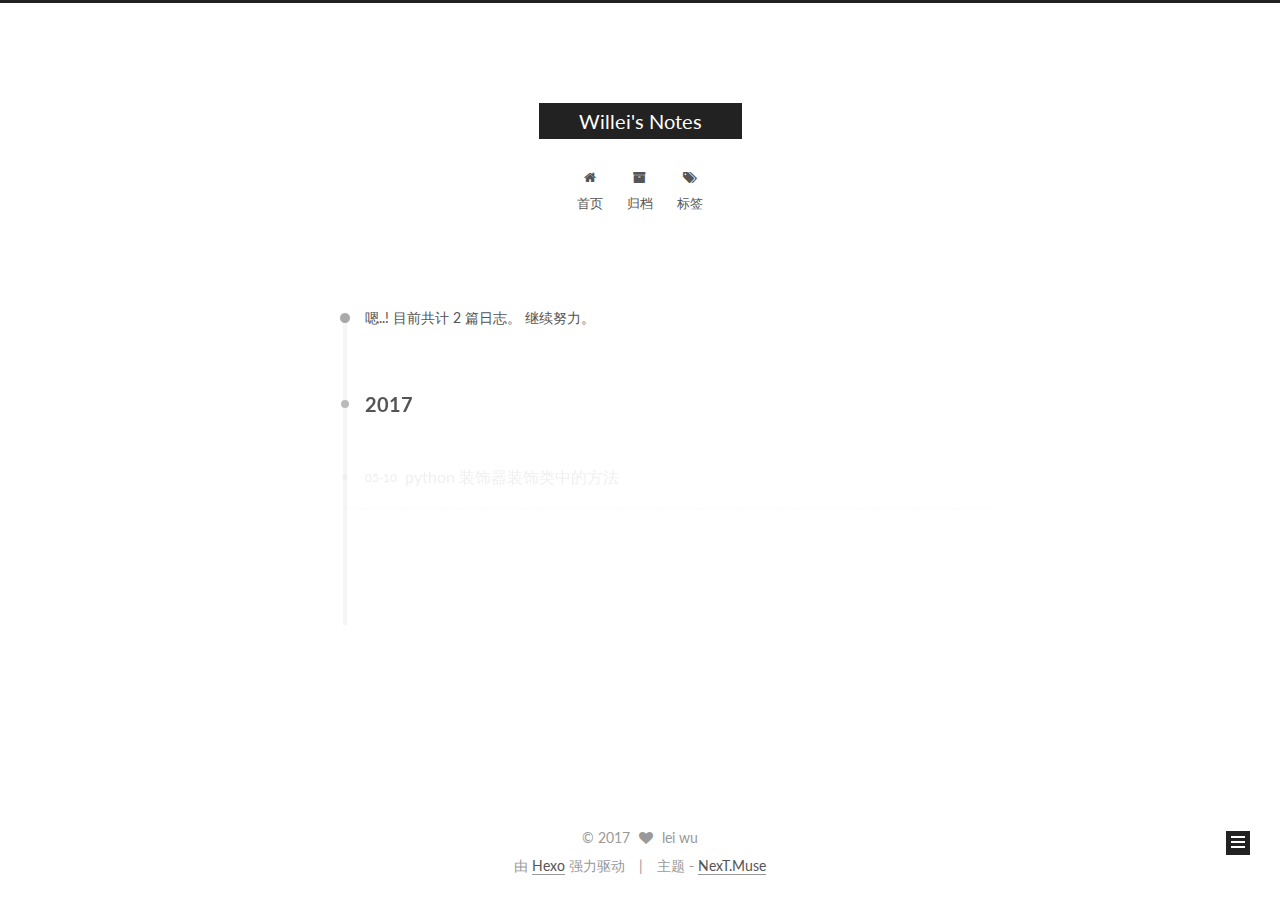
==== commit edcd02d0: "Site updated: 2017-05-10 11:18:06" ====
--- a/archives/index.html
+++ b/archives/index.html
@@ -91,11 +91,11 @@
 
 
 <meta property="og:type" content="website">
-<meta property="og:title" content="Willei">
+<meta property="og:title" content="Willei&#39;s Notes">
 <meta property="og:url" content="https://willei.github.io/archives/index.html">
-<meta property="og:site_name" content="Willei">
+<meta property="og:site_name" content="Willei&#39;s Notes">
 <meta name="twitter:card" content="summary">
-<meta name="twitter:title" content="Willei">
+<meta name="twitter:title" content="Willei&#39;s Notes">
 
 
 
@@ -129,7 +129,7 @@
 
 
 
-  <title>归档 | Willei</title>
+  <title>归档 | Willei's Notes</title>
 </head>
 
 <body itemscope itemtype="http://schema.org/WebPage" lang="zh-Hans">
@@ -165,7 +165,7 @@
     <div class="custom-logo-site-title">
       <a href="/"  class="brand" rel="start">
         <span class="logo-line-before"><i></i></span>
-        <span class="site-title">Willei</span>
+        <span class="site-title">Willei's Notes</span>
         <span class="logo-line-after"><i></i></span>
       </a>
     </div>
@@ -247,7 +247,7 @@
       
         
       
-      嗯..! 目前共计 1 篇日志。 继续努力。
+      嗯..! 目前共计 2 篇日志。 继续努力。
     </span>
 
     
@@ -261,6 +261,43 @@
         <div class="collection-title">
           <h2 class="archive-year motion-element" id="archive-year-2017">2017</h2>
         </div>
+      
+      
+
+      
+
+  <article class="post post-type-normal" itemscope itemtype="http://schema.org/Article">
+    <header class="post-header">
+
+      <h2 class="post-title">
+        
+            <a class="post-title-link" href="/2017/05/10/python-装饰器装饰类中的方法/" itemprop="url">
+              
+                <span itemprop="name">python 装饰器装饰类中的方法</span>
+              
+            </a>
+        
+      </h2>
+
+      <div class="post-meta">
+        <time class="post-time" itemprop="dateCreated"
+              datetime="2017-05-10T10:36:24+08:00"
+              content="2017-05-10" >
+          05-10
+        </time>
+      </div>
+
+    </header>
+  </article>
+
+
+
+    
+
+      
+      
+      
+
       
       
 
@@ -340,7 +377,7 @@
           
             <div class="site-state-item site-state-posts">
               <a href="/archives">
-                <span class="site-state-item-count">1</span>
+                <span class="site-state-item-count">2</span>
                 <span class="site-state-item-name">日志</span>
               </a>
             </div>
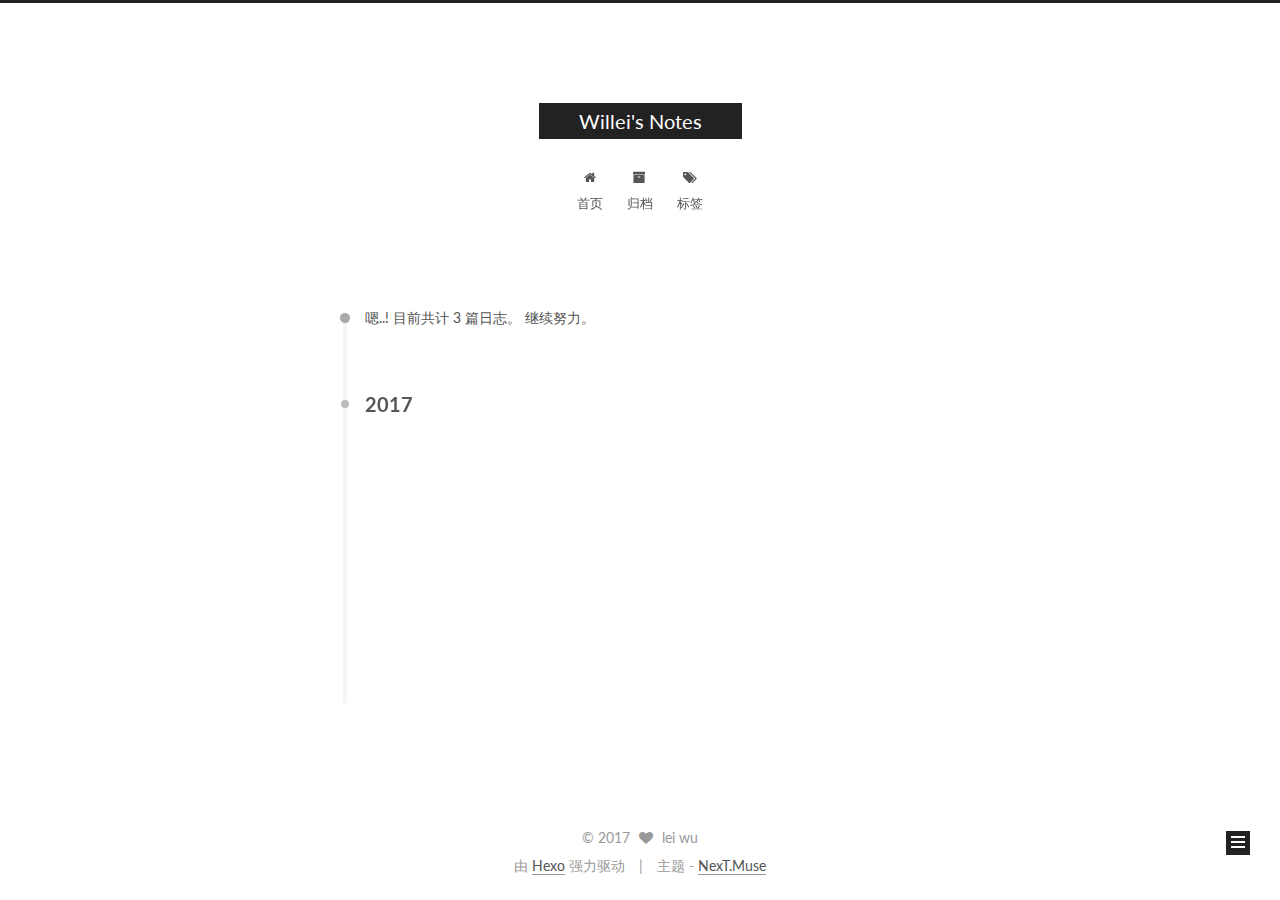
==== commit d02f9b09: "Site updated: 2017-05-15 16:50:09" ====
--- a/archives/index.html
+++ b/archives/index.html
@@ -247,7 +247,7 @@
       
         
       
-      嗯..! 目前共计 2 篇日志。 继续努力。
+      嗯..! 目前共计 3 篇日志。 继续努力。
     </span>
 
     
@@ -261,6 +261,43 @@
         <div class="collection-title">
           <h2 class="archive-year motion-element" id="archive-year-2017">2017</h2>
         </div>
+      
+      
+
+      
+
+  <article class="post post-type-normal" itemscope itemtype="http://schema.org/Article">
+    <header class="post-header">
+
+      <h2 class="post-title">
+        
+            <a class="post-title-link" href="/2017/05/15/七种常用排序算法的python实现/" itemprop="url">
+              
+                <span itemprop="name">七种常用排序算法的python实现</span>
+              
+            </a>
+        
+      </h2>
+
+      <div class="post-meta">
+        <time class="post-time" itemprop="dateCreated"
+              datetime="2017-05-15T16:38:17+08:00"
+              content="2017-05-15" >
+          05-15
+        </time>
+      </div>
+
+    </header>
+  </article>
+
+
+
+    
+
+      
+      
+      
+
       
       
 
@@ -377,7 +414,7 @@
           
             <div class="site-state-item site-state-posts">
               <a href="/archives">
-                <span class="site-state-item-count">2</span>
+                <span class="site-state-item-count">3</span>
                 <span class="site-state-item-name">日志</span>
               </a>
             </div>
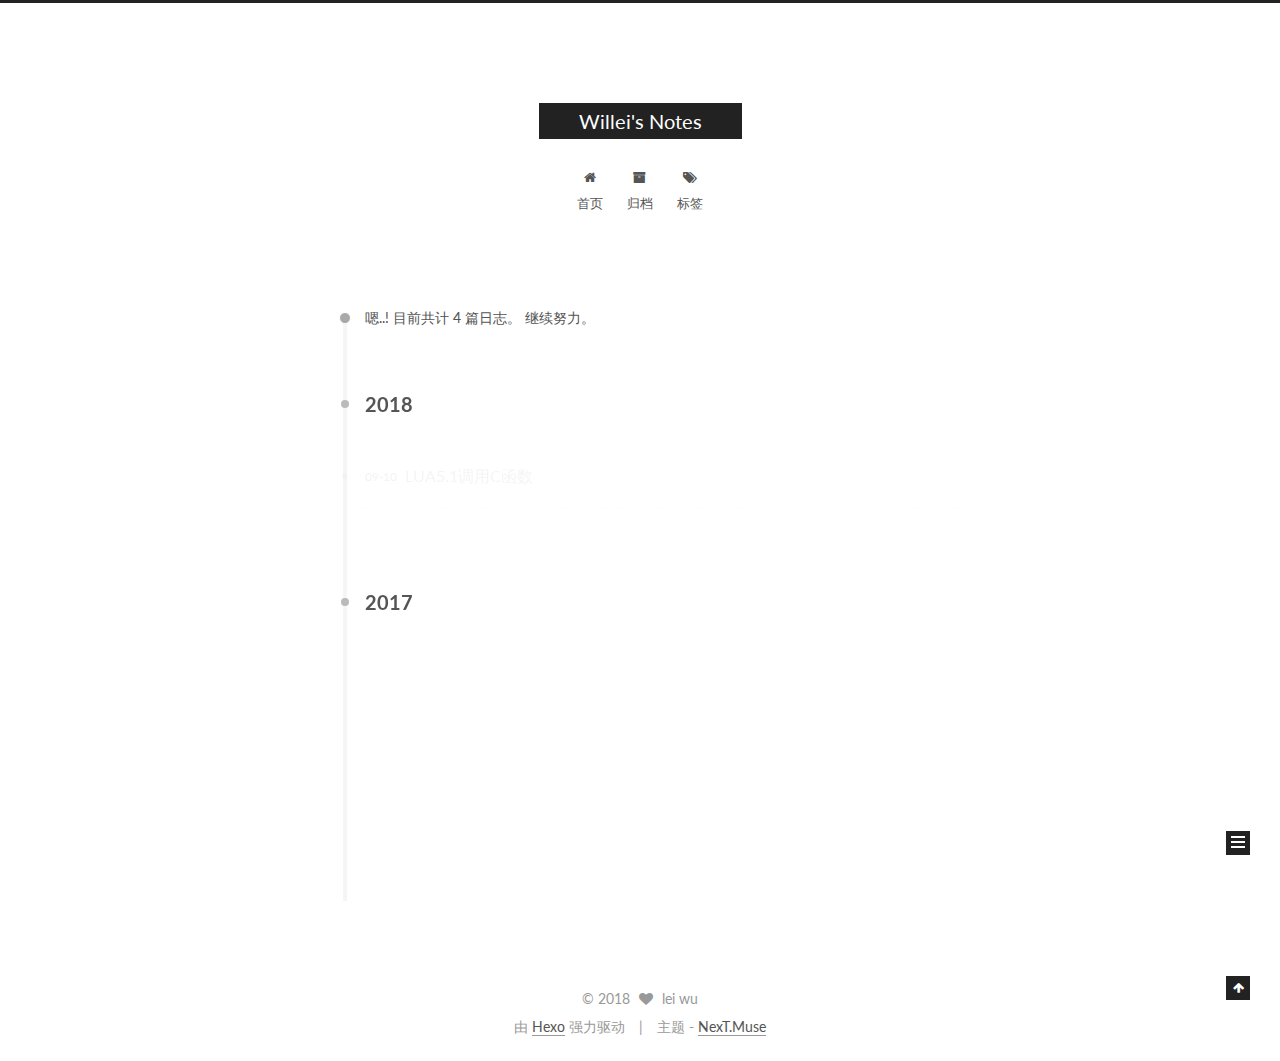
==== commit a207ca43: "Site updated: 2018-09-10 17:24:58" ====
--- a/archives/index.html
+++ b/archives/index.html
@@ -247,8 +247,50 @@
       
         
       
-      嗯..! 目前共计 3 篇日志。 继续努力。
+      嗯..! 目前共计 4 篇日志。 继续努力。
     </span>
+
+    
+
+      
+      
+      
+
+      
+        
+        <div class="collection-title">
+          <h2 class="archive-year motion-element" id="archive-year-2018">2018</h2>
+        </div>
+      
+      
+
+      
+
+  <article class="post post-type-normal" itemscope itemtype="http://schema.org/Article">
+    <header class="post-header">
+
+      <h2 class="post-title">
+        
+            <a class="post-title-link" href="/2018/09/10/LUA5-1调用C函数/" itemprop="url">
+              
+                <span itemprop="name">LUA5.1调用C函数</span>
+              
+            </a>
+        
+      </h2>
+
+      <div class="post-meta">
+        <time class="post-time" itemprop="dateCreated"
+              datetime="2018-09-10T17:03:49+08:00"
+              content="2018-09-10" >
+          09-10
+        </time>
+      </div>
+
+    </header>
+  </article>
+
+
 
     
 
@@ -414,7 +456,7 @@
           
             <div class="site-state-item site-state-posts">
               <a href="/archives">
-                <span class="site-state-item-count">3</span>
+                <span class="site-state-item-count">4</span>
                 <span class="site-state-item-name">日志</span>
               </a>
             </div>
@@ -423,6 +465,15 @@
           
 
           
+            
+            
+            <div class="site-state-item site-state-tags">
+              
+                <span class="site-state-item-count">2</span>
+                <span class="site-state-item-name">标签</span>
+              
+            </div>
+          
 
         </nav>
 
@@ -460,7 +511,7 @@
         <div class="copyright" >
   
   &copy; 
-  <span itemprop="copyrightYear">2017</span>
+  <span itemprop="copyrightYear">2018</span>
   <span class="with-love">
     <i class="fa fa-heart"></i>
   </span>
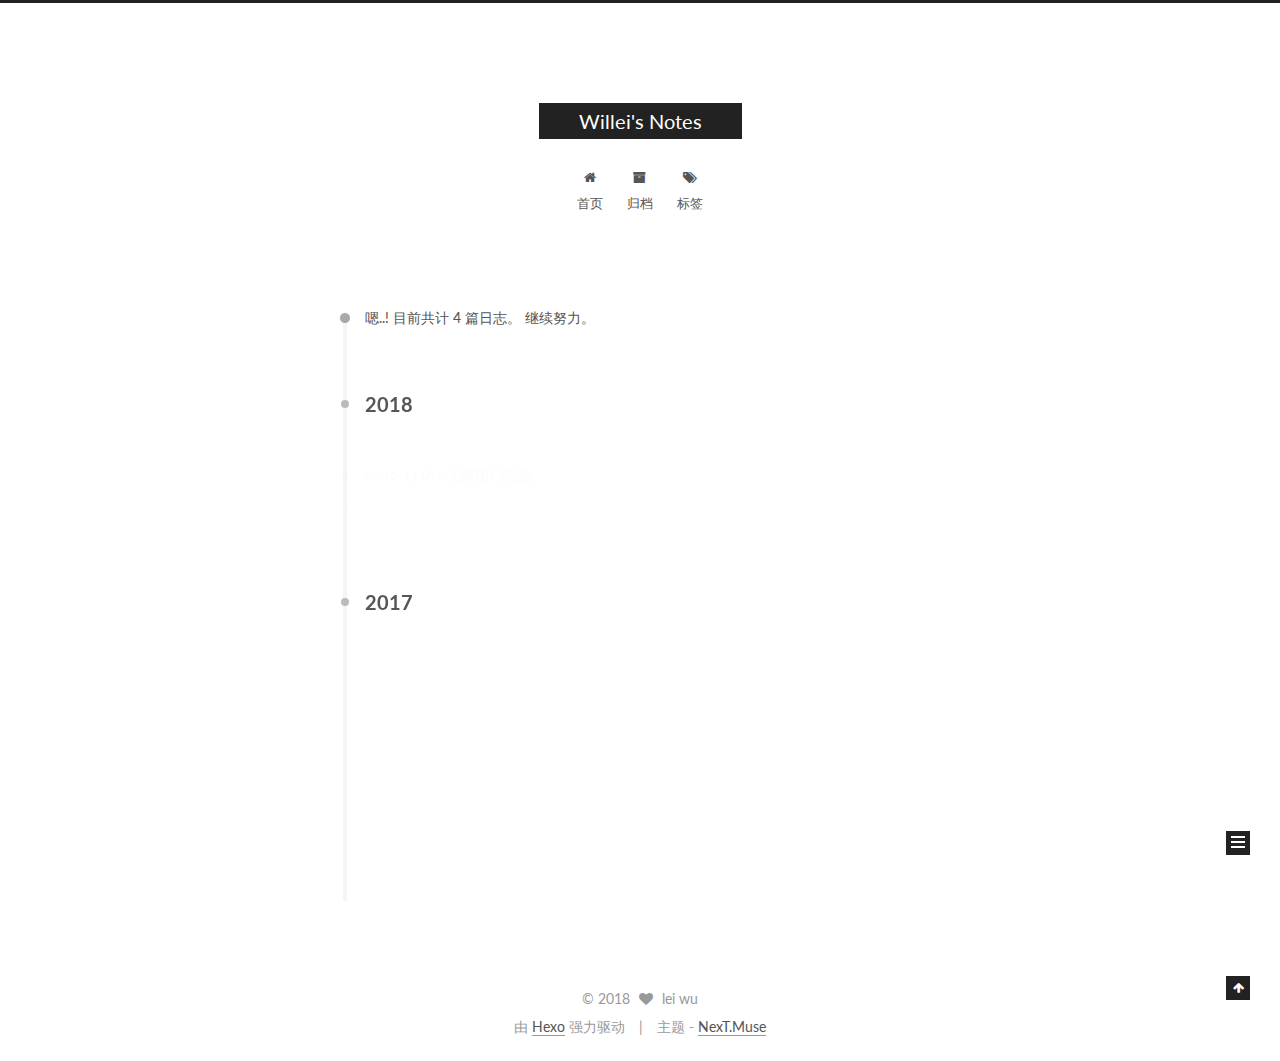
==== commit 352d99ed: "Site updated: 2018-09-11 10:13:48" ====
--- a/archives/index.html
+++ b/archives/index.html
@@ -469,7 +469,7 @@
             
             <div class="site-state-item site-state-tags">
               
-                <span class="site-state-item-count">2</span>
+                <span class="site-state-item-count">1</span>
                 <span class="site-state-item-name">标签</span>
               
             </div>
--- a/css/main.css
+++ b/css/main.css
@@ -1695,7 +1695,7 @@
   width: 4px;
   height: 4px;
   border-radius: 50%;
-  background: #2e854d;
+  background: #ffff2b;
 }
 .links-of-blogroll {
   font-size: 13px;
